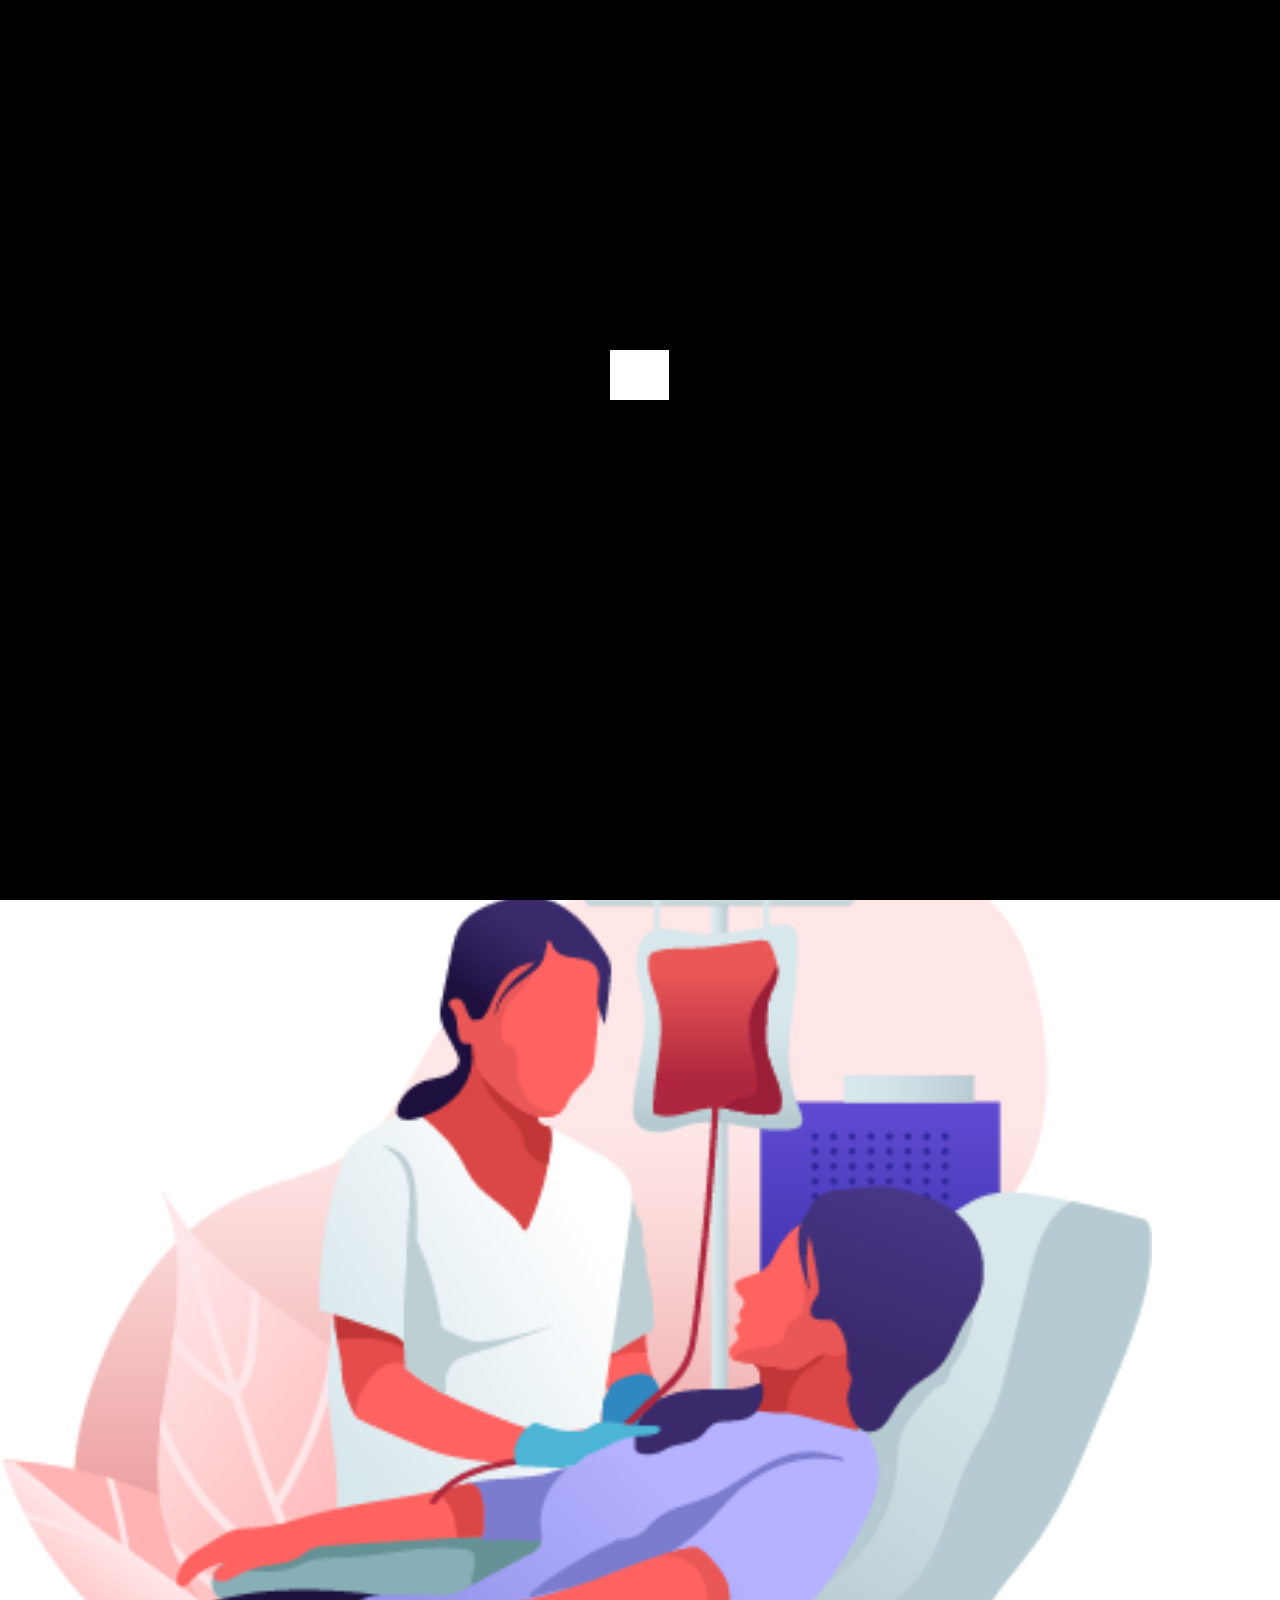
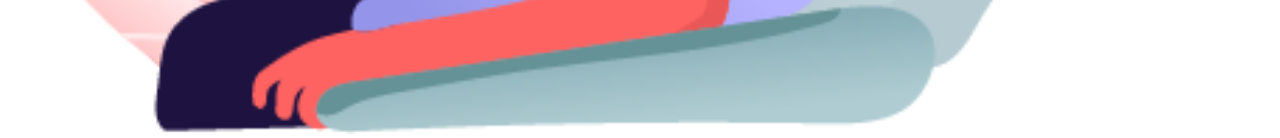
==== index.html @ b5bbdf41 "first update from baher's branch" ====
<!DOCTYPE html>
<html lang="en">
<head>
    <meta charset="UTF-8">
    <meta name="viewport" content="width=device-width, initial-scale=1.0">
    <meta http-equiv="X-UA-Compatible" content="ie=edge">
    <link rel="stylesheet" href="css/all.min.css"/>
    <link rel="stylesheet" href="css/bootstrap.min.css"/>
    <link rel="stylesheet" href="css/bootstrap-rtl.css">
    <link rel="stylesheet" href="css/style.css">
    <link rel="icon" href="images/heart-logo.png">
    <title>نبض</title>
</head>
<body>
    <div class="container-fluid">
        <section id="loading">
            <div class="sk-cube-grid">
                <div class="sk-cube sk-cube1"></div>
                <div class="sk-cube sk-cube2"></div>
                <div class="sk-cube sk-cube3"></div>
                <div class="sk-cube sk-cube4"></div>
                <div class="sk-cube sk-cube5"></div>
                <div class="sk-cube sk-cube6"></div>
                <div class="sk-cube sk-cube7"></div>
                <div class="sk-cube sk-cube8"></div>
                <div class="sk-cube sk-cube9"></div>
            </div>
        </section>
            <nav class="navbar navbar-expand-lg navbar-dark bg-dark fixed-top">
            <div class="container">
                <a class="navbar-brand" href="#">نبض<div id="wrapper">
                    <div id="pulsingheart"></div>
                    </div></a>
                <button class="navbar-toggler" type="button" data-toggle="collapse" data-target="#navbarSupportedContent" aria-controls="navbarSupportedContent" aria-expanded="false" aria-label="Toggle navigation">
                    <span class="navbar-toggler-icon"></span>
                </button>
                
                <div class="collapse navbar-collapse justify-content-end" id="navbarSupportedContent">
                    <ul class="navbar-nav">
                    <li class="nav-item active">
                        <a class="nav-link" href="#">من نحنٌ<span class="sr-only">(current)</span></a>
                    </li>
                    <li class="nav-item">
                        <a class="nav-link" href="#">سياستنا</a>
                    </li>
                    <li class="nav-item">
                        <a class="nav-link" href="#">ساعدٌنا</a>
                    </li>
                    <li class="nav-item">
                        <a class="nav-link" href="#">التبرٌعات السابقه</a>
                    </li>
                    <li class="nav-item">
                        <a class="nav-link" href="#">معلومات تهمك </a>
                    </li>
                    </ul>
                </div>
                <div class="dark-mode">
                    <img src="images/night.png" alt="dark mode">
                </div>
            </div>
        </nav>
        <header>
           
            <div class="d-flex justify-content-center">
                    <div class="container  header-data ">
                            <div class="row">
                                <div class="col-md-6 col-sm-12 pl-0">
                                    <div class="header-content">
                                        <p>نبض هي مبادرة بالتعاون مع وزارة الصحة تسعى إلى تقليص فجوة التواصل بين المتبرعين وبنوك الدم حتى تصبح عملية التبرع بالدم أسهل و أسرع</p>
                                        <div class="header-btns text-center">
                                            <button class="btn btn-outline-success">مٌتبرع</button>
                                            <button class="btn btn-outline-info">مريض</button>
                                        </div>
                                    </div>
                                </div>
                                <div class="col-md-6 col-sm-12  pr-0">
                                    <div class="header-background">
                                        <img class="img-fluid" src="images/OBJECTS.png">
                                    </div>
                                </div>
                            </div>
                        </div>
            </div>

        </header>
    </div>
    <script src="js/jquery-3.4.1.min.js"> </script>
    <script src="js/popper.min.js"></script>
    <script src="js/bootstrap.min.js"></script>
    <script src="js/index.js"></script>
</body>
</html>
---- css/style.css ----
* {padding: 0; margin: 0; box-sizing: border-box; }
.container-fluid {padding: 0; margin: 0;}

body
{
    overflow: hidden;
}

/*start of loading screen*/
#loading
{
  position: fixed;
  top :0 ;
  left: 0;
  right: 0;
  bottom: 0;
  background-color: rgb(0, 0, 0);
  z-index: 999999999999999;
}
/*end of loading screen*/


/*start of loading logo*/
.sk-cube-grid {
    width: 60px;
    height: 50px;
    margin: 350px auto;
  }
  
  .sk-cube-grid .sk-cube {
    width: 33%;
    height: 33%;
    background-color: #fff;
    float: left;
    -webkit-animation: sk-cubeGridScaleDelay 1.3s infinite ease-in-out;
            animation: sk-cubeGridScaleDelay 1.3s infinite ease-in-out; 
  }
  .sk-cube-grid .sk-cube1 {
    -webkit-animation-delay: 0.2s;
            animation-delay: 0.2s; }
  .sk-cube-grid .sk-cube2 {
    -webkit-animation-delay: 0.3s;
            animation-delay: 0.3s; }
  .sk-cube-grid .sk-cube3 {
    -webkit-animation-delay: 0.4s;
            animation-delay: 0.4s; }
  .sk-cube-grid .sk-cube4 {
    -webkit-animation-delay: 0.1s;
            animation-delay: 0.1s; }
  .sk-cube-grid .sk-cube5 {
    -webkit-animation-delay: 0.2s;
            animation-delay: 0.2s; }
  .sk-cube-grid .sk-cube6 {
    -webkit-animation-delay: 0.3s;
            animation-delay: 0.3s; }
  .sk-cube-grid .sk-cube7 {
    -webkit-animation-delay: 0s;
            animation-delay: 0s; }
  .sk-cube-grid .sk-cube8 {
    -webkit-animation-delay: 0.1s;
            animation-delay: 0.1s; }
  .sk-cube-grid .sk-cube9 {
    -webkit-animation-delay: 0.2s;
            animation-delay: 0.2s; }
  
  @-webkit-keyframes sk-cubeGridScaleDelay {
    0%, 70%, 100% {
      -webkit-transform: scale3D(1, 1, 1);
              transform: scale3D(1, 1, 1);
    } 35% {
      -webkit-transform: scale3D(0, 0, 1);
              transform: scale3D(0, 0, 1); 
    }
  }
  
  @keyframes sk-cubeGridScaleDelay {
    0%, 70%, 100% {
      -webkit-transform: scale3D(1, 1, 1);
              transform: scale3D(1, 1, 1);
    } 35% {
      -webkit-transform: scale3D(0, 0, 1);
              transform: scale3D(0, 0, 1);
    } 
  }
/*end of loading logo*/



/*start of navbar*/
.navbar-brand
{
    position: relative;
}
#wrapper 
{
    position: absolute;
    animation: pulse 1s infinite;
    top: 32%;
    right: 137%;
}


#pulsingheart 
{ 
  position: relative; 
  width: 10px; 
  height: 20px;
} 

#pulsingheart:before, #pulsingheart:after
{ 
  position: absolute; 
  content: ""; 
  left: 12px; 
  top: 0; 
  width: 12px; 
  height: 19px; 
  background: #aa0000; 
  border-radius: 50px 50px 0 0; 
  transform: rotate(-45deg);  
  transform-origin: 0 100%;
  animation:pulsecolor 1s infinite;
} 

#pulsingheart:after 
{ 
  left: 0; 
  transform: rotate(45deg); 
  transform-origin :100% 100%;
  animation:pulsecolor 1s infinite;
}

@keyframes pulse 
{
    10% {transform: scale(1.1)}
  20% {transform: scale(1)}
  50% {transform: scale(1.1)}
  100% {transform: scale(1.1)}
}

@keyframes pulsecolor 
{
  10% {background: #dd0000}
}
/*end of navbar*/


.header-data
{
    margin: 10% 0 0 0;
}
.header-background img
{
    width: 90%;
}
.header-content > p
{
    font-size: 30px;
}
.header-btns
{
    margin-top: 5%;
}

.header-btns > button
{
    font-size: 20px;
    margin: 0 10px;
}
.dark-mode img
{
    width: 30%;
    cursor: pointer;
}
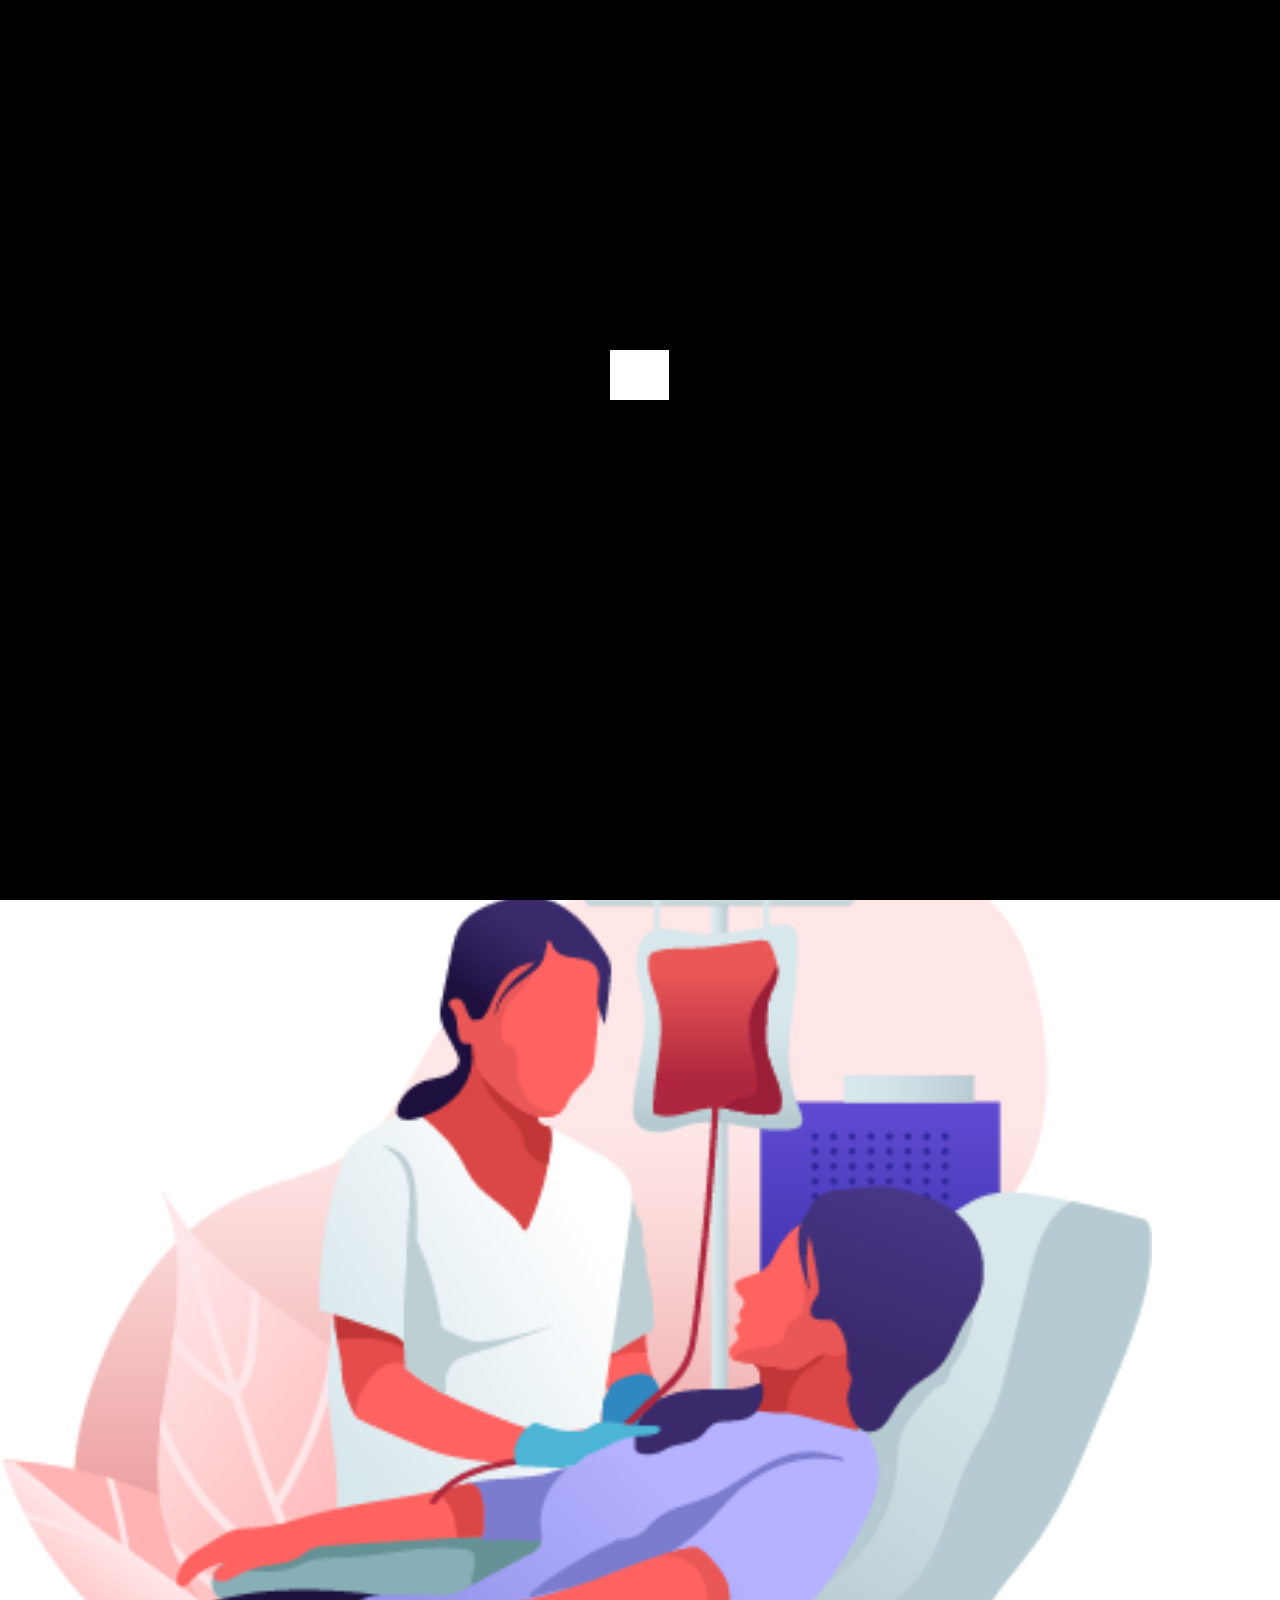
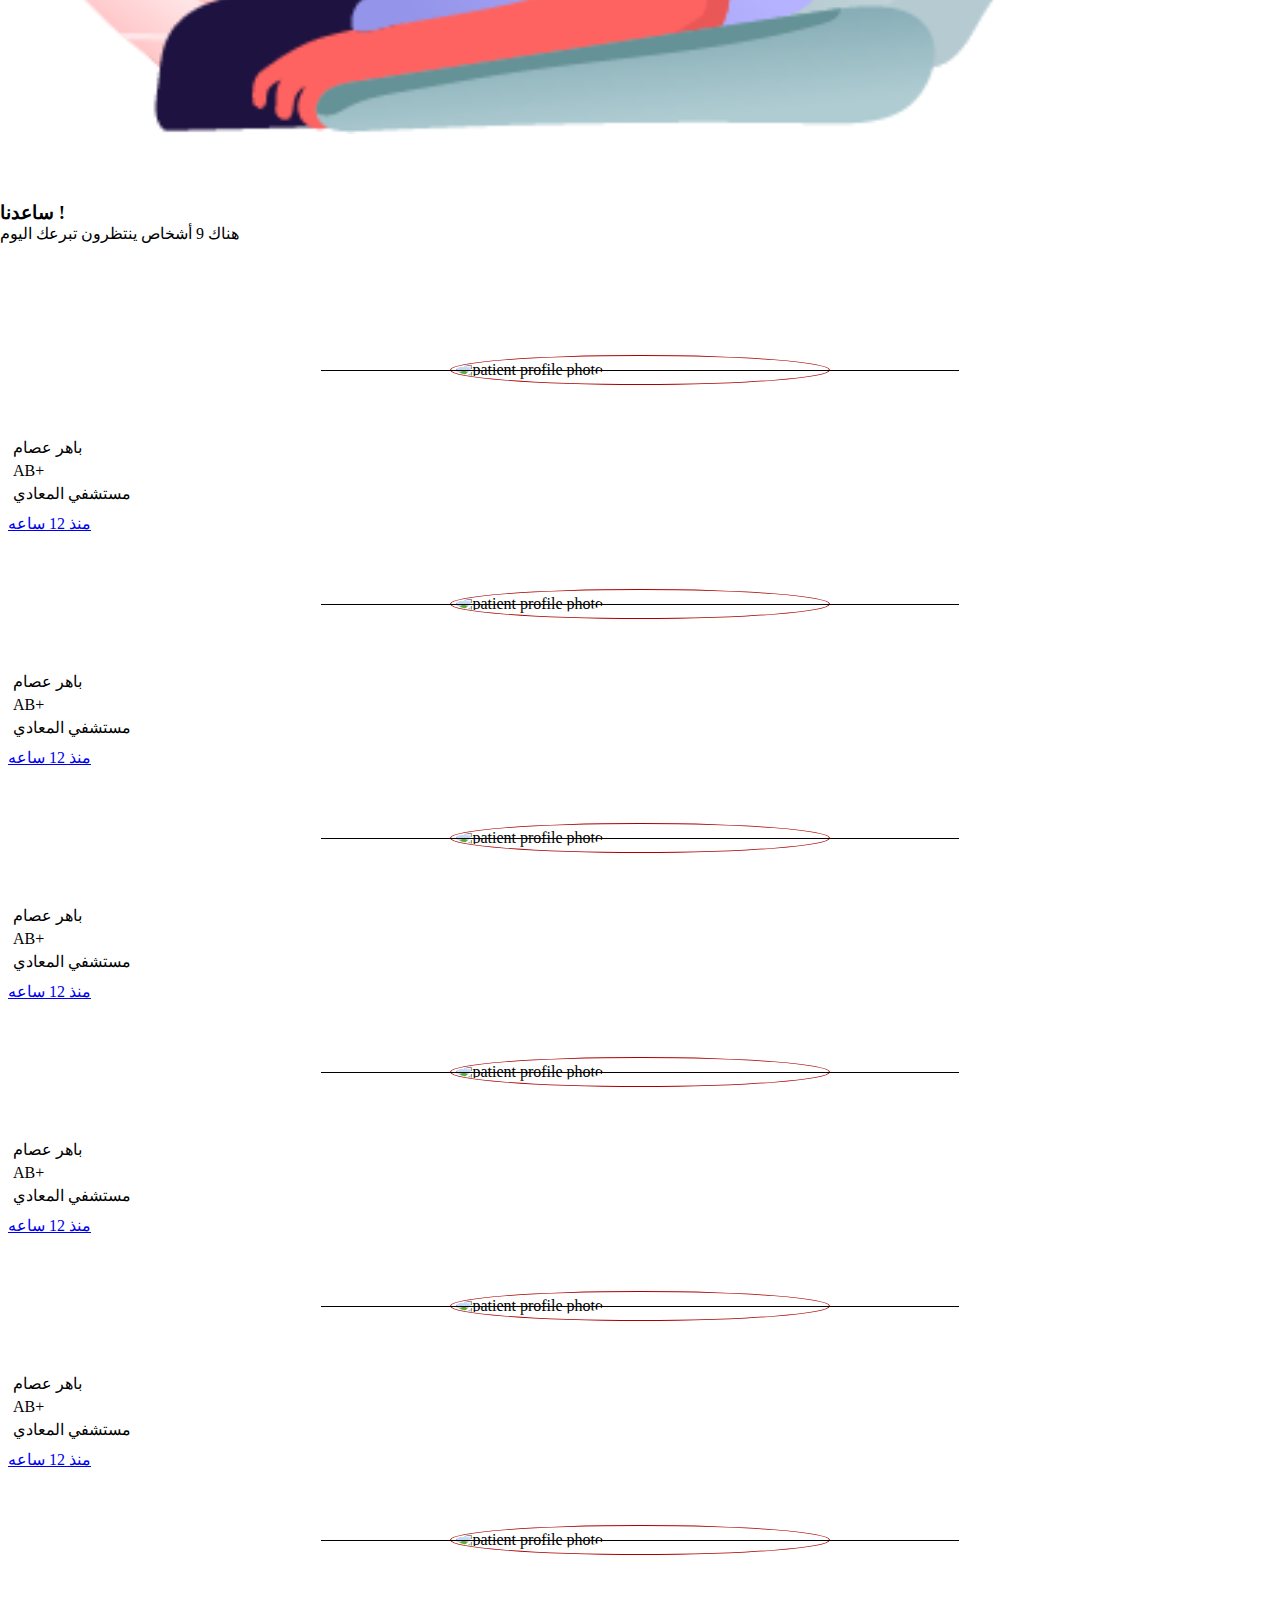
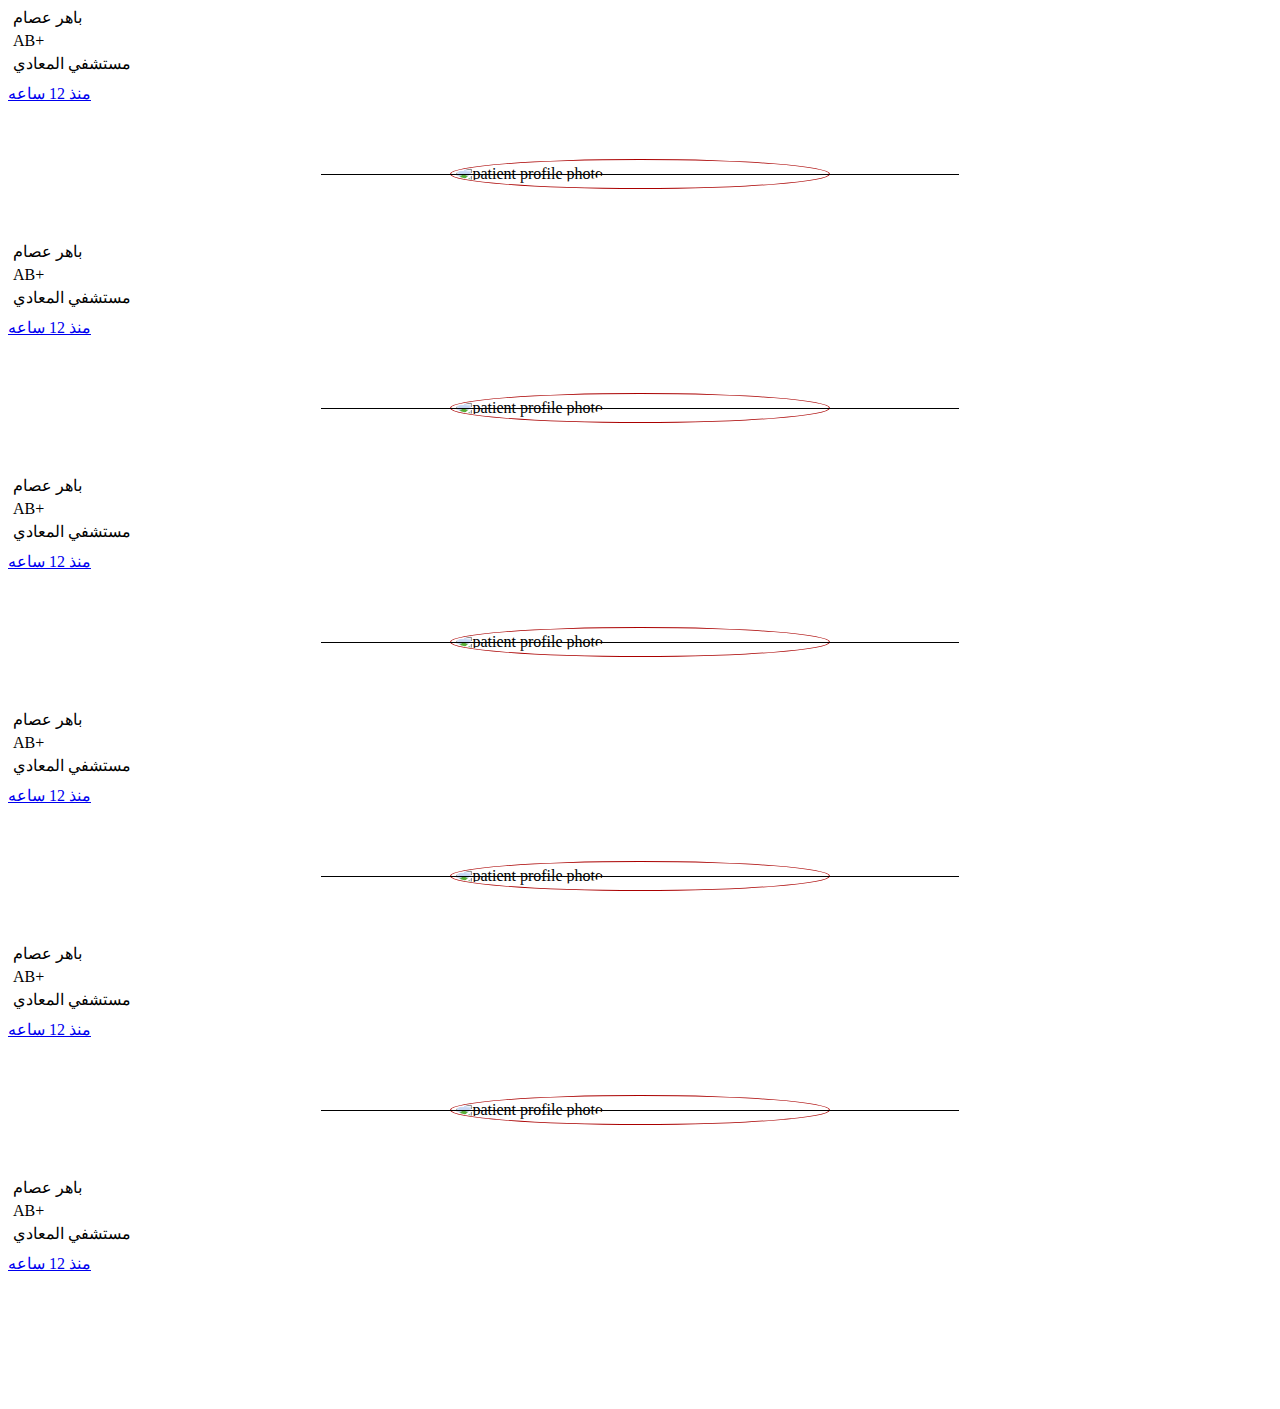
==== commit d52a6737: "section1" ====
--- a/index.html
+++ b/index.html
@@ -4,9 +4,14 @@
     <meta charset="UTF-8">
     <meta name="viewport" content="width=device-width, initial-scale=1.0">
     <meta http-equiv="X-UA-Compatible" content="ie=edge">
+    <meta name="description" content="نبض هي مبادرة بالتعاون مع وزارة الصحة تسعى إلى تقليص فجوة التواصل بين المتبرعين وبنوك الدم حتى تصبح عملية التبرع بالدم أسهل و أسرع">
+    <meta name="keyword" content="تبرع بالدم , تبرع , دم,بنك الدم ,مريض">
+    <meta name="generator" content="vs-code">
     <link rel="stylesheet" href="css/all.min.css"/>
     <link rel="stylesheet" href="css/bootstrap.min.css"/>
     <link rel="stylesheet" href="css/bootstrap-rtl.css">
+    <link rel="stylesheet" href="css/owl.carousel.min.css">
+    <link rel="stylesheet" href="icofont/icofont.min.css">
     <link rel="stylesheet" href="css/style.css">
     <link rel="icon" href="images/heart-logo.png">
     <title>نبض</title>
@@ -60,33 +65,271 @@
             </div>
         </nav>
         <header>
-           
             <div class="d-flex justify-content-center">
-                    <div class="container  header-data ">
-                            <div class="row">
-                                <div class="col-md-6 col-sm-12 pl-0">
-                                    <div class="header-content">
-                                        <p>نبض هي مبادرة بالتعاون مع وزارة الصحة تسعى إلى تقليص فجوة التواصل بين المتبرعين وبنوك الدم حتى تصبح عملية التبرع بالدم أسهل و أسرع</p>
-                                        <div class="header-btns text-center">
-                                            <button class="btn btn-outline-success">مٌتبرع</button>
-                                            <button class="btn btn-outline-info">مريض</button>
-                                        </div>
-                                    </div>
-                                </div>
-                                <div class="col-md-6 col-sm-12  pr-0">
-                                    <div class="header-background">
-                                        <img class="img-fluid" src="images/OBJECTS.png">
-                                    </div>
-                                </div>
-                            </div>
-                        </div>
+                <div class="container  header-data ">
+                    <div class="row">
+                        <div class="col-md-6 col-sm-12 pl-0">
+                            <div class="header-content">
+                                <p>نبض هي مبادرة بالتعاون مع وزارة الصحة تسعى إلى تقليص فجوة التواصل بين المتبرعين وبنوك الدم حتى تصبح عملية التبرع بالدم أسهل و أسرع</p>
+                                <div class="header-btns text-center">
+                                    <button class="btn btn-outline-success">مٌتبرع</button>
+                                    <button class="btn btn-outline-info">مريض</button>
+                                </div>
+                            </div>
+                        </div>
+                        <div class="col-md-6 col-sm-12  pr-0">
+                            <div class="header-background">
+                                <img class="img-fluid" src="images/OBJECTS.png">
+                            </div>
+                        </div>
+                    </div>
+                </div>
             </div>
+        </header>
 
-        </header>
+
+        <!--start of patients section-->
+        <section class="patients">
+            <div class="container">
+                <div class="row">
+                    <div class="col-sm-12">
+                        <div class="patients-content">
+                            <h3>ساعدنا !</h3>
+                            <p>
+                                هناك  <span class="patients-number">9</span> أشخاص ينتظرون تبرعك اليوم
+                            </p>
+                        </div>
+                    </div>
+                </div>
+                <div class="owl-carousel owl-theme  patients ">
+                    <div class="item">
+                        <div class="card patient-card">
+                            <div class="patient-img">
+                                <img src="images/avatar/man-1.png" alt="patient profile photo">
+                            </div>
+                            <div class="patient-data">
+                                    <p><i class="icofont-user-alt-2"></i>باهر عصام</p>
+                                <p>AB+<i class="icofont-blood-drop"></i></p>
+                                
+                                <p><i class="icofont-hospital"></i>مستشفي المعادي</p>
+                            </div>
+                            <a href="#" target="blank" class="text-right">منذ 12 ساعه</a>
+                            <div class="patient-overlay">
+                                <div>
+                                    <button class="btn btn-warning">تواصل معه</button>
+                                    <button class="btn btn-success">إعرف قصِته</button>
+                                </div>
+                            </div>
+                        </div>
+                    </div>
+                    <div class="item">
+                        <div class="card patient-card">
+                            <div class="patient-img">
+                                <img src="images/avatar/man.png" alt="patient profile photo">
+                            </div>
+                            <div class="patient-data">
+                                    <p><i class="icofont-user-alt-2"></i>باهر عصام</p>
+                                <p>AB+<i class="icofont-blood-drop"></i></p>
+                                
+                                <p><i class="icofont-hospital"></i>مستشفي المعادي</p>
+                            </div>
+                            <a href="#" target="blank" class="text-right">منذ 12 ساعه</a>
+                            <div class="patient-overlay">
+                                <div>
+                                    <button class="btn btn-warning">تواصل معه</button>
+                                    <button class="btn btn-success">إعرف قصِته</button>
+                                </div>
+                            </div>
+                        </div>
+                    </div>
+                    <div class="item">
+                        <div class="card patient-card">
+                            <div class="patient-img">
+                                <img src="images/avatar/man-1.png" alt="patient profile photo">
+                            </div>
+                            <div class="patient-data">
+                                    <p><i class="icofont-user-alt-2"></i>باهر عصام</p>
+                                <p>AB+<i class="icofont-blood-drop"></i></p>
+                                
+                                <p><i class="icofont-hospital"></i>مستشفي المعادي</p>
+                            </div>
+                            <a href="#" target="blank" class="text-right">منذ 12 ساعه</a>
+                            <div class="patient-overlay">
+                                <div>
+                                    <button class="btn btn-warning">تواصل معه</button>
+                                    <button class="btn btn-success">إعرف قصِته</button>
+                                </div>
+                            </div>
+                        </div>
+                    </div>
+                    <div class="item">
+                        <div class="card patient-card">
+                            <div class="patient-img">
+                                <img src="images/avatar/man-2.png" alt="patient profile photo">
+                            </div>
+                            <div class="patient-data">
+                                    <p><i class="icofont-user-alt-2"></i>باهر عصام</p>
+                                <p>AB+<i class="icofont-blood-drop"></i></p>
+                                
+                                <p><i class="icofont-hospital"></i>مستشفي المعادي</p>
+                            </div>
+                            <a href="#" target="blank" class="text-right">منذ 12 ساعه</a>
+                            <div class="patient-overlay">
+                                <div>
+                                    <button class="btn btn-warning">تواصل معه</button>
+                                    <button class="btn btn-success">إعرف قصِته</button>
+                                </div>
+                            </div>
+                        </div>
+                    </div>
+                    <div class="item">
+                        <div class="card patient-card">
+                            <div class="patient-img">
+                                <img src="images/avatar/man-3.png" alt="patient profile photo">
+                            </div>
+                            <div class="patient-data">
+                                    <p><i class="icofont-user-alt-2"></i>باهر عصام</p>
+                                <p>AB+<i class="icofont-blood-drop"></i></p>
+                                
+                                <p><i class="icofont-hospital"></i>مستشفي المعادي</p>
+                            </div>
+                            <a href="#" target="blank" class="text-right">منذ 12 ساعه</a>
+                            <div class="patient-overlay">
+                                <div>
+                                    <button class="btn btn-warning">تواصل معه</button>
+                                    <button class="btn btn-success">إعرف قصِته</button>
+                                </div>
+                            </div>
+                        </div>
+                    </div>
+                    <div class="item">
+                        <div class="card patient-card">
+                            <div class="patient-img">
+                                <img src="images/avatar/man-4.png" alt="patient profile photo">
+                            </div>
+                            <div class="patient-data">
+                                    <p><i class="icofont-user-alt-2"></i>باهر عصام</p>
+                                <p>AB+<i class="icofont-blood-drop"></i></p>
+                                
+                                <p><i class="icofont-hospital"></i>مستشفي المعادي</p>
+                            </div>
+                            <a href="#" target="blank" class="text-right">منذ 12 ساعه</a>
+                            <div class="patient-overlay">
+                                <div>
+                                    <button class="btn btn-warning">تواصل معه</button>
+                                    <button class="btn btn-success">إعرف قصِته</button>
+                                </div>
+                            </div>
+                        </div>
+                    </div>
+                    <div class="item">
+                        <div class="card patient-card">
+                            <div class="patient-img">
+                                <img src="images/avatar/girl.png" alt="patient profile photo">
+                            </div>
+                            <div class="patient-data">
+                                    <p><i class="icofont-user-alt-2"></i>باهر عصام</p>
+                                <p>AB+<i class="icofont-blood-drop"></i></p>
+                                
+                                <p><i class="icofont-hospital"></i>مستشفي المعادي</p>
+                            </div>
+                            <a href="#" target="blank" class="text-right">منذ 12 ساعه</a>
+                            <div class="patient-overlay">
+                                <div>
+                                    <button class="btn btn-warning">تواصل معه</button>
+                                    <button class="btn btn-success">إعرف قصِته</button>
+                                </div>
+                            </div>
+                        </div>
+                    </div>
+                    <div class="item">
+                        <div class="card patient-card">
+                            <div class="patient-img">
+                                <img src="images/avatar/girl-1.png" alt="patient profile photo">
+                            </div>
+                            <div class="patient-data">
+                                    <p><i class="icofont-user-alt-2"></i>باهر عصام</p>
+                                <p>AB+<i class="icofont-blood-drop"></i></p>
+                                
+                                <p><i class="icofont-hospital"></i>مستشفي المعادي</p>
+                            </div>
+                            <a href="#" target="blank" class="text-right">منذ 12 ساعه</a>
+                            <div class="patient-overlay">
+                                <div>
+                                    <button class="btn btn-warning">تواصل معه</button>
+                                    <button class="btn btn-success">إعرف قصِته</button>
+                                </div>
+                            </div>
+                        </div>
+                    </div>
+                    <div class="item">
+                        <div class="card patient-card">
+                            <div class="patient-img">
+                                <img src="images/avatar/boy.png" alt="patient profile photo">
+                            </div>
+                            <div class="patient-data">
+                                    <p><i class="icofont-user-alt-2"></i>باهر عصام</p>
+                                <p>AB+<i class="icofont-blood-drop"></i></p>
+                                
+                                <p><i class="icofont-hospital"></i>مستشفي المعادي</p>
+                            </div>
+                            <a href="#" target="blank" class="text-right">منذ 12 ساعه</a>
+                            <div class="patient-overlay">
+                                <div>
+                                    <button class="btn btn-warning">تواصل معه</button>
+                                    <button class="btn btn-success">إعرف قصِته</button>
+                                </div>
+                            </div>
+                        </div>
+                    </div>
+                    <div class="item">
+                        <div class="card patient-card">
+                            <div class="patient-img">
+                                <img src="images/avatar/boy-1.png" alt="patient profile photo">
+                            </div>
+                            <div class="patient-data">
+                                    <p><i class="icofont-user-alt-2"></i>باهر عصام</p>
+                                <p>AB+<i class="icofont-blood-drop"></i></p>
+                                
+                                <p><i class="icofont-hospital"></i>مستشفي المعادي</p>
+                            </div>
+                            <a href="#" target="blank" class="text-right">منذ 12 ساعه</a>
+                            <div class="patient-overlay">
+                                <div>
+                                    <button class="btn btn-warning">تواصل معه</button>
+                                    <button class="btn btn-success">إعرف قصِته</button>
+                                </div>
+                            </div>
+                        </div>
+                    </div>
+                    <div class="item">
+                        <div class="card patient-card">
+                            <div class="patient-img">
+                                <img src="images/avatar/girl-1.png" alt="patient profile photo">
+                            </div>
+                            <div class="patient-data">
+                                    <p><i class="icofont-user-alt-2"></i>باهر عصام</p>
+                                <p>AB+<i class="icofont-blood-drop"></i></p>
+                                
+                                <p><i class="icofont-hospital"></i>مستشفي المعادي</p>
+                            </div>
+                            <a href="#" target="blank" class="text-right">منذ 12 ساعه</a>
+                            <div class="patient-overlay">
+                                <div>
+                                    <button class="btn btn-warning">تواصل معه</button>
+                                    <button class="btn btn-success">إعرف قصِته</button>
+                                </div>
+                            </div>
+                        </div>
+                    </div>
+                </div>
+            </div>
+        </section>
     </div>
     <script src="js/jquery-3.4.1.min.js"> </script>
     <script src="js/popper.min.js"></script>
     <script src="js/bootstrap.min.js"></script>
+    <script src="js/owl.carousel.min.js"></script>
     <script src="js/index.js"></script>
 </body>
 </html>--- a/css/style.css
+++ b/css/style.css
@@ -171,4 +171,134 @@
 {
     width: 30%;
     cursor: pointer;
-}+}
+
+
+/*patients section 1*/
+
+.patients
+{
+  padding: 5% 0 ;
+}
+
+
+.patient-img
+{
+  width: 30%;
+  border: solid 1px #aa0000;
+  border-radius: 50%;
+  -webkit-border-radius: 50%;
+  -moz-border-radius: 50%;
+  -ms-border-radius: 50%;
+  -o-border-radius: 50%;
+  position: relative;
+  padding: 5px;
+  margin: 40px auto;
+}
+.patient-img::before
+{
+  content: "";
+  position: absolute;
+  border-top: solid 1px black;
+  border-width: 1px;
+  left: -130px;
+  right: 120px;
+  top: 50%;
+  margin: auto;
+  transition-duration: 1s;
+}
+.patient-card:hover .patient-img::before
+{
+
+  left: -130px;
+  right: 260px;
+}
+.patient-img::after
+{
+  content: "";
+  position: absolute;
+  border-top: solid 1px black;
+  border-width: 1px;
+  right: -130px;
+  left: 120px;
+  top: 50%;
+  margin: auto;
+  transition-duration: 1s;
+}
+.patient-card:hover .patient-img::after
+{
+
+  right: -130px;
+  left: 260px;
+}
+.patient-img img
+{
+  width: 100%;
+  border-radius: 50%;
+  -webkit-border-radius: 50%;
+  -moz-border-radius: 50%;
+  -ms-border-radius: 50%;
+  -o-border-radius: 50%;
+}
+
+.patient-card
+{
+  padding: 8px;
+  position: relative;
+  transition-duration: 0.8s;
+  overflow: hidden;
+}
+.patient-card:hover
+{
+  background-color: rgba(0,0,0,0.5);
+}
+.patient-overlay
+{
+  position: absolute;
+  top:105%;
+  left: 0;
+  right: 10%;
+  width: 80%;
+  background-color: rgba(255,255,255,0.8);
+  text-align: center;
+  padding: 25px 5px;
+  transition-duration: 0.9s;
+  transition-delay: 0.1s;
+  transition-property: all;
+  opacity: 0;
+  border-radius: 5px;
+  -webkit-border-radius: 5px;
+  -moz-border-radius: 5px;
+  -ms-border-radius: 5px;
+  -o-border-radius: 5px;
+  transform:scale(0,0);
+  -webkit-transform:scale(0,0);
+  -moz-transform:scale(0,0);
+  -ms-transform:scale(0,0);
+  -o-transform:scale(0,0);
+}
+.patient-overlay >div > button
+{
+  padding: 10px 15px;
+  color: #fff;
+}
+.patient-card:hover .patient-overlay
+{
+  top:70%;
+  opacity: 1;
+  transform:scale(1.01,1.01);
+  -webkit-transform:scale(1.01,1.01);
+  -moz-transform:scale(1.01,1.01);
+  -ms-transform:scale(1.01,1.01);
+  -o-transform:scale(1.01,1.01);
+}
+.patient-data
+{
+  padding: 10px 5px;
+}
+.patient-data >p >i
+{
+  color: red;
+  font-size: 20px;
+  margin: 0 0 0 10px;
+}
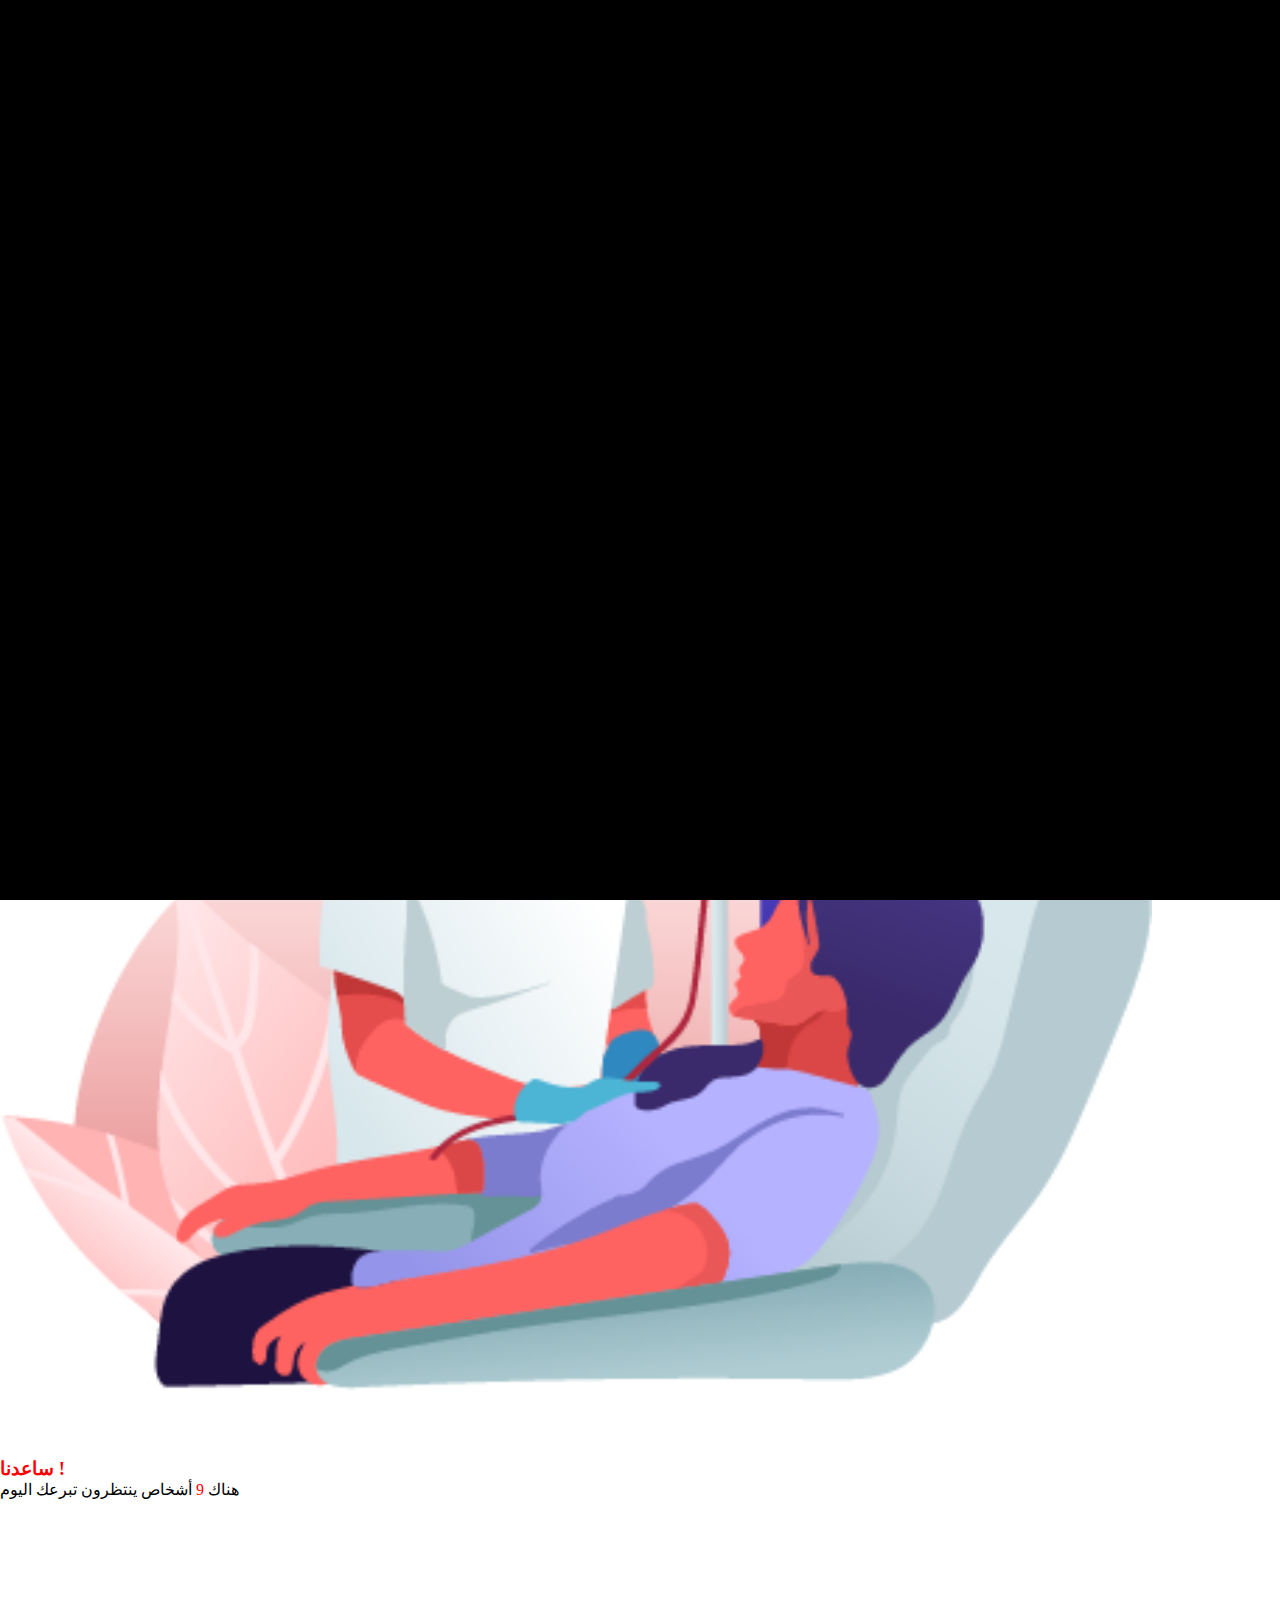
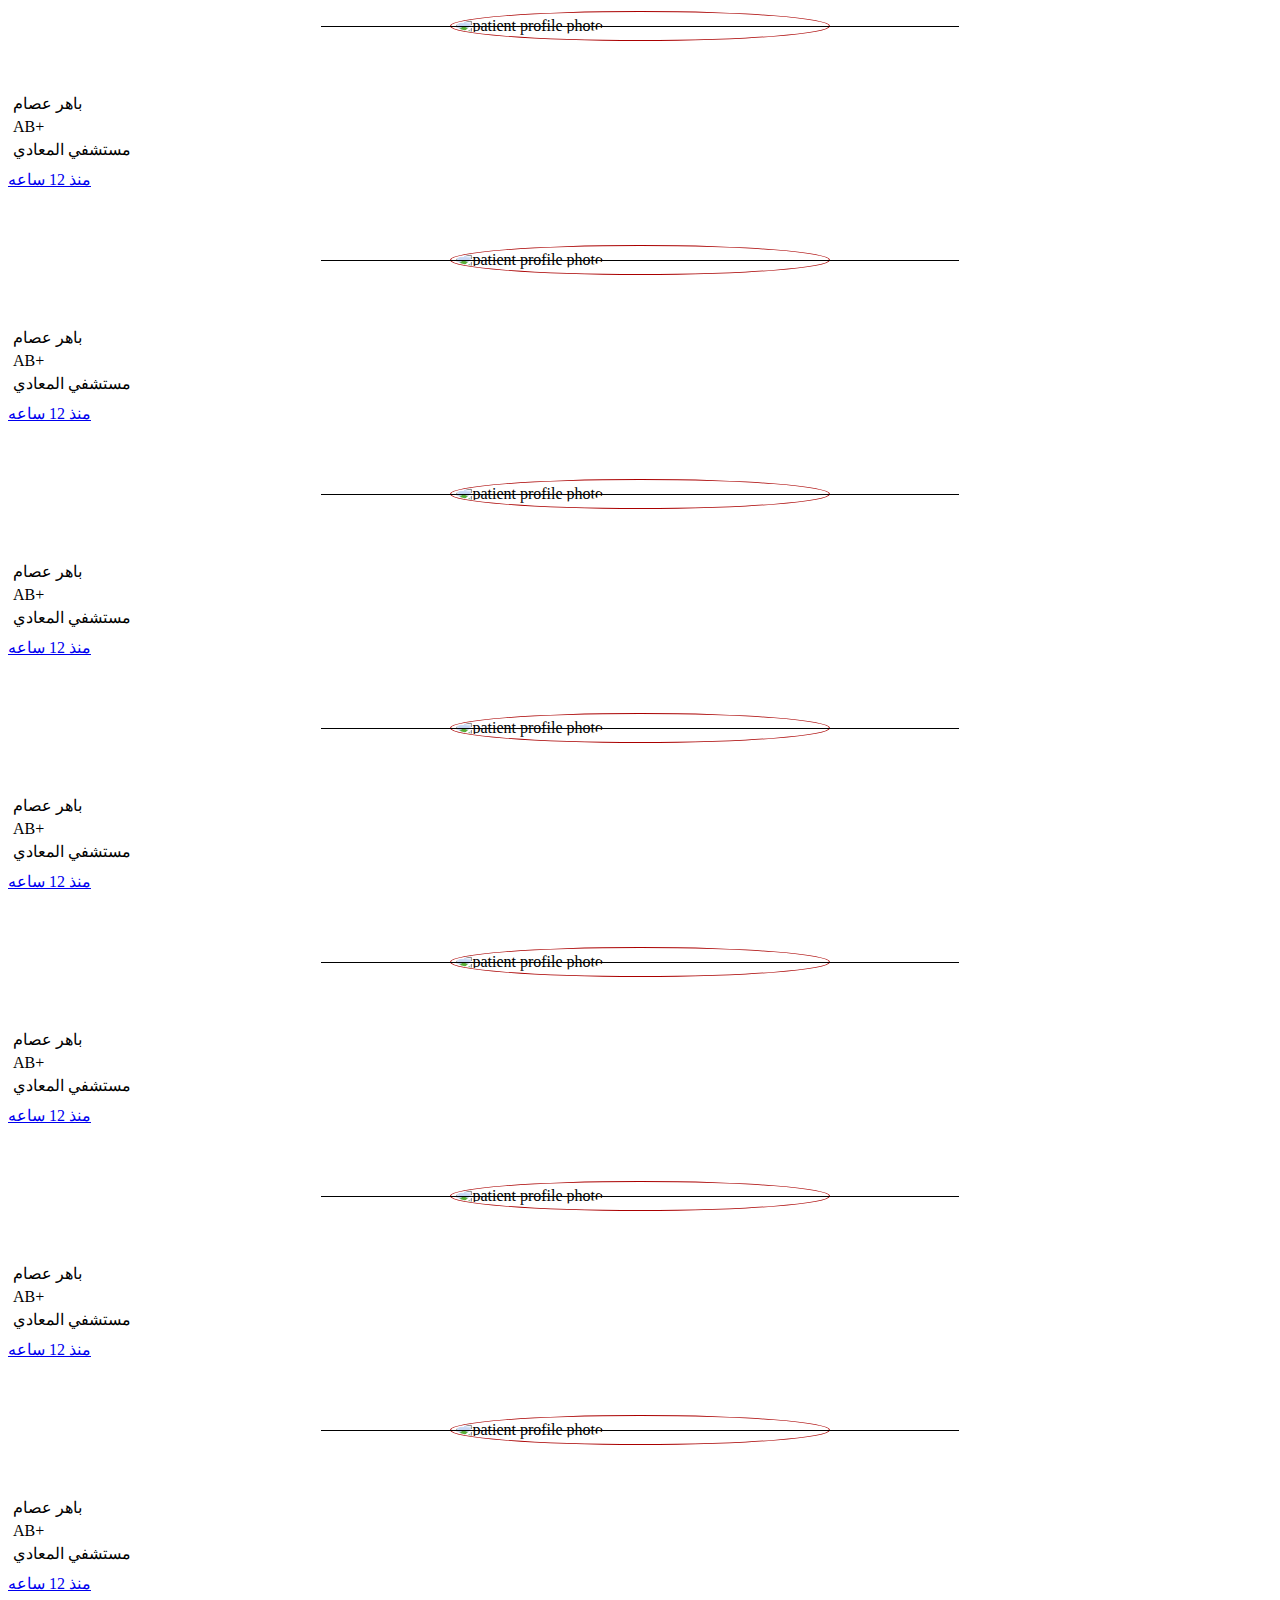
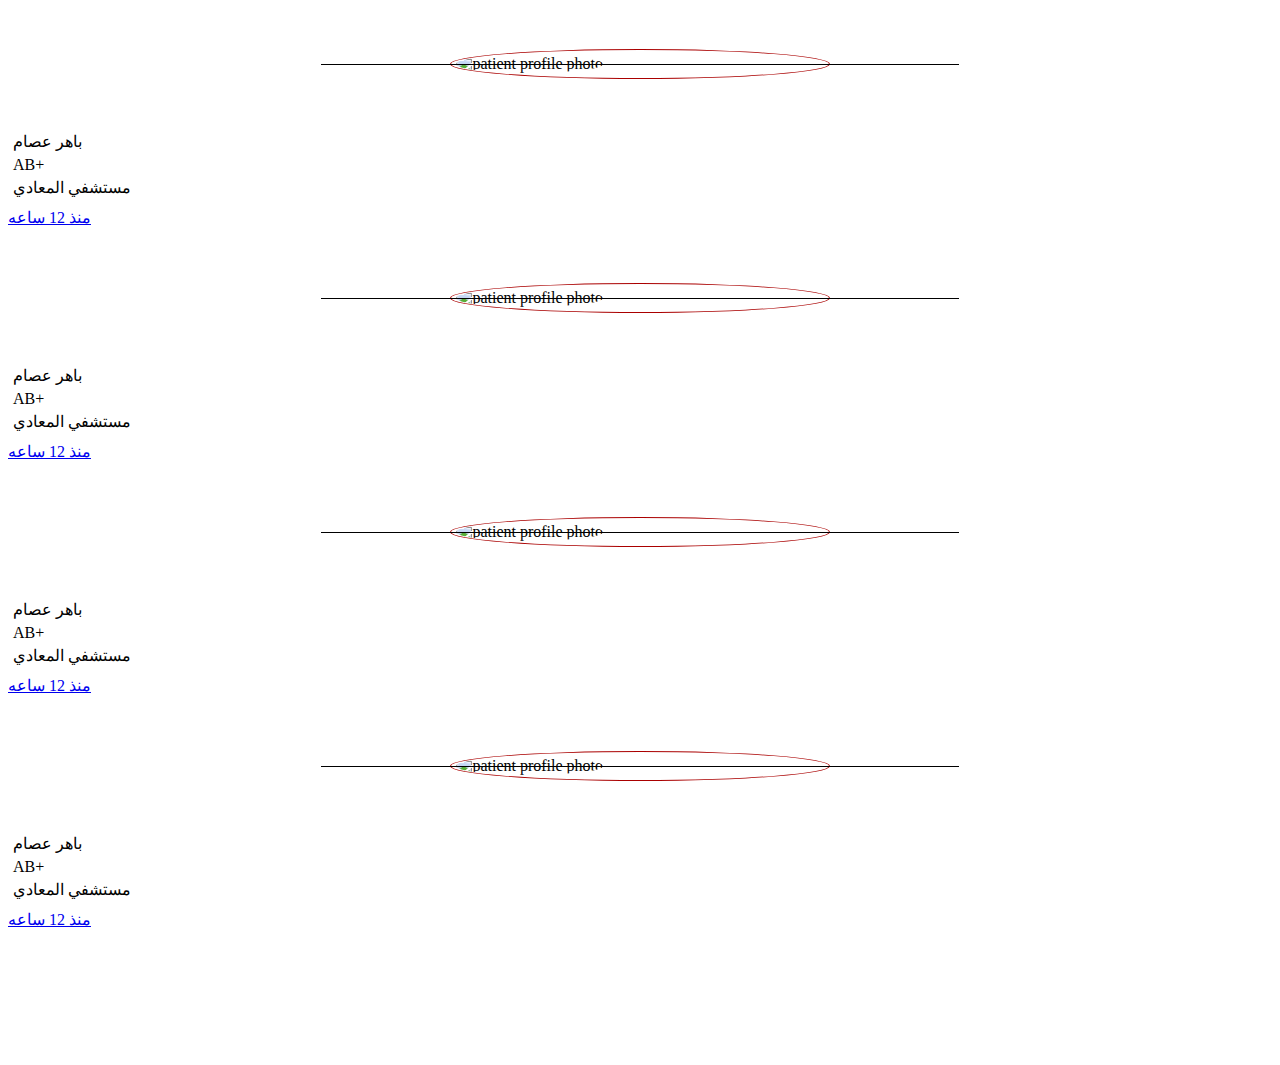
==== commit 48f91959: "nav & buttons" ====
--- a/index.html
+++ b/index.html
@@ -18,49 +18,47 @@
 </head>
 <body>
     <div class="container-fluid">
-        <section id="loading">
-            <div class="sk-cube-grid">
-                <div class="sk-cube sk-cube1"></div>
-                <div class="sk-cube sk-cube2"></div>
-                <div class="sk-cube sk-cube3"></div>
-                <div class="sk-cube sk-cube4"></div>
-                <div class="sk-cube sk-cube5"></div>
-                <div class="sk-cube sk-cube6"></div>
-                <div class="sk-cube sk-cube7"></div>
-                <div class="sk-cube sk-cube8"></div>
-                <div class="sk-cube sk-cube9"></div>
+        <div id="loading">
+            <div id="monitor">
+                <svg version="1.1" id="ecg" xmlns="http://www.w3.org/2000/svg" xmlns:xlink="http://www.w3.org/1999/xlink" x="0px" y="0px"
+                viewBox="0 0 500 200" style="enable-background:new 0 0 500 200;" xml:space="preserve">
+                    <g>
+                    <polyline class="ekg" points="486.6,113.8 328.2,113.8 310.3,132.3 296,70.7 246.8,127.4 241.6,120.2 233.9,166.4 227,27.6 
+                        213.2,118.3 211.8,112.3 205.1,126.1 198.2,108.5 194.1,124.4 184.5,92.9 174.1,113 4.3,113 	"/>
+                    </g>
+                </svg>
             </div>
-        </section>
-            <nav class="navbar navbar-expand-lg navbar-dark bg-dark fixed-top">
+        </div>
+        <nav class="navbar navbar-expand-lg navbar-dark fixed-top">
             <div class="container">
                 <a class="navbar-brand" href="#">نبض<div id="wrapper">
                     <div id="pulsingheart"></div>
-                    </div></a>
+                    </div>
+                </a>
                 <button class="navbar-toggler" type="button" data-toggle="collapse" data-target="#navbarSupportedContent" aria-controls="navbarSupportedContent" aria-expanded="false" aria-label="Toggle navigation">
                     <span class="navbar-toggler-icon"></span>
                 </button>
-                
                 <div class="collapse navbar-collapse justify-content-end" id="navbarSupportedContent">
                     <ul class="navbar-nav">
-                    <li class="nav-item active">
-                        <a class="nav-link" href="#">من نحنٌ<span class="sr-only">(current)</span></a>
-                    </li>
-                    <li class="nav-item">
-                        <a class="nav-link" href="#">سياستنا</a>
-                    </li>
-                    <li class="nav-item">
-                        <a class="nav-link" href="#">ساعدٌنا</a>
-                    </li>
-                    <li class="nav-item">
-                        <a class="nav-link" href="#">التبرٌعات السابقه</a>
-                    </li>
-                    <li class="nav-item">
-                        <a class="nav-link" href="#">معلومات تهمك </a>
-                    </li>
+                        <li class="nav-item active">
+                            <a class="nav-link" href="#">من نحنٌ<span class="sr-only">(current)</span></a>
+                        </li>
+                        <li class="nav-item">
+                            <a class="nav-link" href="#">سياستنا</a>
+                        </li>
+                        <li class="nav-item">
+                            <a class="nav-link" href="#">ساعدٌنا</a>
+                        </li>
+                        <li class="nav-item">
+                            <a class="nav-link" href="#">التبرٌعات السابقه</a>
+                        </li>
+                        <li class="nav-item">
+                            <a class="nav-link" href="#">معلومات تهمك </a>
+                        </li>
+                        <li class="nav-item">
+                            <button class="btn btn-outline-info">تسجيل الدخول</button>
+                        </li>
                     </ul>
-                </div>
-                <div class="dark-mode">
-                    <img src="images/night.png" alt="dark mode">
                 </div>
             </div>
         </nav>
@@ -72,8 +70,8 @@
                             <div class="header-content">
                                 <p>نبض هي مبادرة بالتعاون مع وزارة الصحة تسعى إلى تقليص فجوة التواصل بين المتبرعين وبنوك الدم حتى تصبح عملية التبرع بالدم أسهل و أسرع</p>
                                 <div class="header-btns text-center">
-                                    <button class="btn btn-outline-success">مٌتبرع</button>
-                                    <button class="btn btn-outline-info">مريض</button>
+                                    <button class="btn" >مٌتبرع</button>
+                                    <button class="btn" >مريض</button>
                                 </div>
                             </div>
                         </div>
--- a/css/style.css
+++ b/css/style.css
@@ -6,6 +6,9 @@
     overflow: hidden;
 }
 
+/*. . . . . .. . . .. . . ..  . . . .*/
+/*. . . . . .. . . .. . . ..  . . . .*/
+/*. . . . . .. . . .. . . ..  . . . .*/
 /*start of loading screen*/
 #loading
 {
@@ -19,87 +22,72 @@
 }
 /*end of loading screen*/
 
-
+/*. . . . . .. . . .. . . ..  . . . .*/
+/*. . . . . .. . . .. . . ..  . . . .*/
+/*. . . . . .. . . .. . . ..  . . . .*/
 /*start of loading logo*/
-.sk-cube-grid {
-    width: 60px;
-    height: 50px;
-    margin: 350px auto;
-  }
-  
-  .sk-cube-grid .sk-cube {
-    width: 33%;
-    height: 33%;
-    background-color: #fff;
-    float: left;
-    -webkit-animation: sk-cubeGridScaleDelay 1.3s infinite ease-in-out;
-            animation: sk-cubeGridScaleDelay 1.3s infinite ease-in-out; 
-  }
-  .sk-cube-grid .sk-cube1 {
-    -webkit-animation-delay: 0.2s;
-            animation-delay: 0.2s; }
-  .sk-cube-grid .sk-cube2 {
-    -webkit-animation-delay: 0.3s;
-            animation-delay: 0.3s; }
-  .sk-cube-grid .sk-cube3 {
-    -webkit-animation-delay: 0.4s;
-            animation-delay: 0.4s; }
-  .sk-cube-grid .sk-cube4 {
-    -webkit-animation-delay: 0.1s;
-            animation-delay: 0.1s; }
-  .sk-cube-grid .sk-cube5 {
-    -webkit-animation-delay: 0.2s;
-            animation-delay: 0.2s; }
-  .sk-cube-grid .sk-cube6 {
-    -webkit-animation-delay: 0.3s;
-            animation-delay: 0.3s; }
-  .sk-cube-grid .sk-cube7 {
-    -webkit-animation-delay: 0s;
-            animation-delay: 0s; }
-  .sk-cube-grid .sk-cube8 {
-    -webkit-animation-delay: 0.1s;
-            animation-delay: 0.1s; }
-  .sk-cube-grid .sk-cube9 {
-    -webkit-animation-delay: 0.2s;
-            animation-delay: 0.2s; }
-  
-  @-webkit-keyframes sk-cubeGridScaleDelay {
-    0%, 70%, 100% {
-      -webkit-transform: scale3D(1, 1, 1);
-              transform: scale3D(1, 1, 1);
-    } 35% {
-      -webkit-transform: scale3D(0, 0, 1);
-              transform: scale3D(0, 0, 1); 
-    }
-  }
-  
-  @keyframes sk-cubeGridScaleDelay {
-    0%, 70%, 100% {
-      -webkit-transform: scale3D(1, 1, 1);
-              transform: scale3D(1, 1, 1);
-    } 35% {
-      -webkit-transform: scale3D(0, 0, 1);
-              transform: scale3D(0, 0, 1);
-    } 
-  }
+#monitor {
+  padding: 0;
+  max-width: 500px;
+  margin: 0 auto;
+  position: relative;
+  top: 40%;
+}
+#ecg {
+	max-width: 470px;
+	margin-left: 20px;
+  margin-right: 20px;
+	position: relative;
+  transition: all 0.5s ease-in-out;
+}
+#ecg  .ekg {
+	fill: none;
+	stroke: red;
+	stroke-width: 2;
+	stroke-linecap: round;
+	stroke-linejoin: miter;
+	opacity: 0;
+	stroke-dashoffset: 1000;
+	stroke-dasharray: 1000;
+	animation: ekg 1.5s linear forwards infinite;
+}
+@keyframes ekg {
+    0% {
+      opacity: 0;
+    }
+    25% {
+      opacity: 1;
+    }
+    50% {
+      stroke-dashoffset: 2000;
+    }
+    99% {
+      opacity: 0;
+      stroke-dashoffset: 3000;
+    }
+    100% {
+      stroke-dashoffset: 1000;
+    }
+}
 /*end of loading logo*/
 
 
-
+/*. . . . . .. . . .. . . ..  . . . .*/
+/*. . . . . .. . . .. . . ..  . . . .*/
+/*. . . . . .. . . .. . . ..  . . . .*/
 /*start of navbar*/
-.navbar-brand
-{
-    position: relative;
-}
+.navbar
+{
+  background-color: rgb(221, 103, 103);
+}
+.navbar-brand {position: relative;}
 #wrapper 
 {
-    position: absolute;
-    animation: pulse 1s infinite;
-    top: 32%;
-    right: 137%;
-}
-
-
+  position: absolute;
+  animation: pulse 1s infinite;
+  top: 32%;
+  right: 137%;
+}
 #pulsingheart 
 { 
   position: relative; 
@@ -121,7 +109,6 @@
   transform-origin: 0 100%;
   animation:pulsecolor 1s infinite;
 } 
-
 #pulsingheart:after 
 { 
   left: 0; 
@@ -129,22 +116,29 @@
   transform-origin :100% 100%;
   animation:pulsecolor 1s infinite;
 }
-
 @keyframes pulse 
 {
-    10% {transform: scale(1.1)}
+  10% {transform: scale(1.1)}
   20% {transform: scale(1)}
   50% {transform: scale(1.1)}
   100% {transform: scale(1.1)}
 }
-
 @keyframes pulsecolor 
 {
   10% {background: #dd0000}
 }
+.nav-item > button
+{
+  padding: 6px 12px 6px;
+  border : none;
+  margin: 1px;
+}
 /*end of navbar*/
 
-
+/*. . . . . .. . . .. . . ..  . . . .*/
+/*. . . . . .. . . .. . . ..  . . . .*/
+/*. . . . . .. . . .. . . ..  . . . .*/
+/*start of header*/
 .header-data
 {
     margin: 10% 0 0 0;
@@ -155,33 +149,41 @@
 }
 .header-content > p
 {
-    font-size: 30px;
+  font-size: 30px;
+  margin-bottom: 5%;
 }
 .header-btns
 {
     margin-top: 5%;
 }
-
+.header-btns
+{
+margin: 40px 0 0 0;
+}
 .header-btns > button
 {
-    font-size: 20px;
-    margin: 0 10px;
-}
-.dark-mode img
-{
-    width: 30%;
-    cursor: pointer;
-}
-
-
+  font-size: 20px;
+  margin: 0 15px;
+  padding: 8px 30px 11px;
+  border: none;
+  border-radius: 15px;
+  -webkit-border-radius: 15px;
+  -moz-border-radius: 15px;
+  -ms-border-radius: 15px;
+  -o-border-radius: 15px;
+  background-color: #F7C7C7;
+}
+
+/*end of header*/
+
+
+/*. . . . . .. . . .. . . ..  . . . .*/
+/*. . . . . .. . . .. . . ..  . . . .*/
+/*. . . . . .. . . .. . . ..  . . . .*/
 /*patients section 1*/
-
-.patients
-{
-  padding: 5% 0 ;
-}
-
-
+.patients {padding: 5% 0;}
+.patients-content > h3 {color: red;}
+.patients-number {color: red;}
 .patient-img
 {
   width: 30%;
@@ -209,7 +211,6 @@
 }
 .patient-card:hover .patient-img::before
 {
-
   left: -130px;
   right: 260px;
 }
@@ -227,7 +228,6 @@
 }
 .patient-card:hover .patient-img::after
 {
-
   right: -130px;
   left: 260px;
 }
@@ -248,10 +248,7 @@
   transition-duration: 0.8s;
   overflow: hidden;
 }
-.patient-card:hover
-{
-  background-color: rgba(0,0,0,0.5);
-}
+.patient-card:hover {background-color: rgba(0,0,0,0.5);}
 .patient-overlay
 {
   position: absolute;
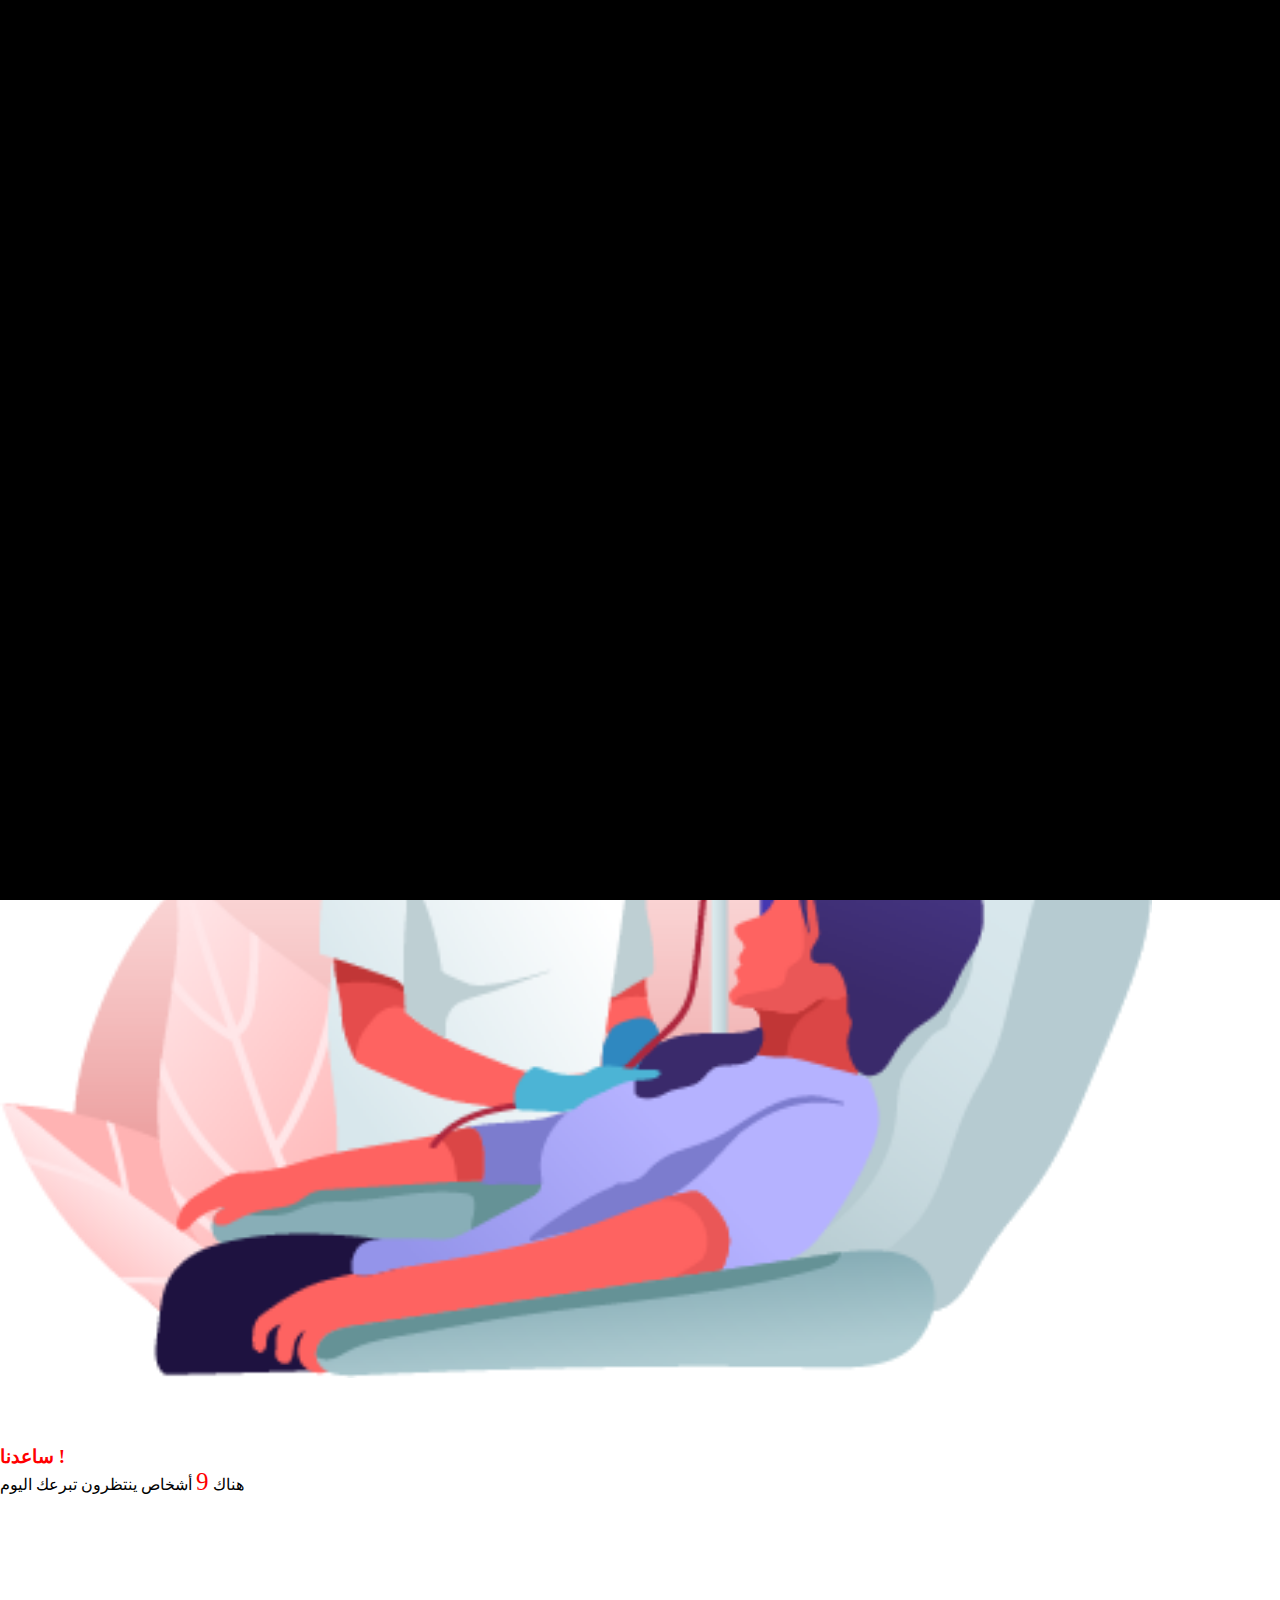
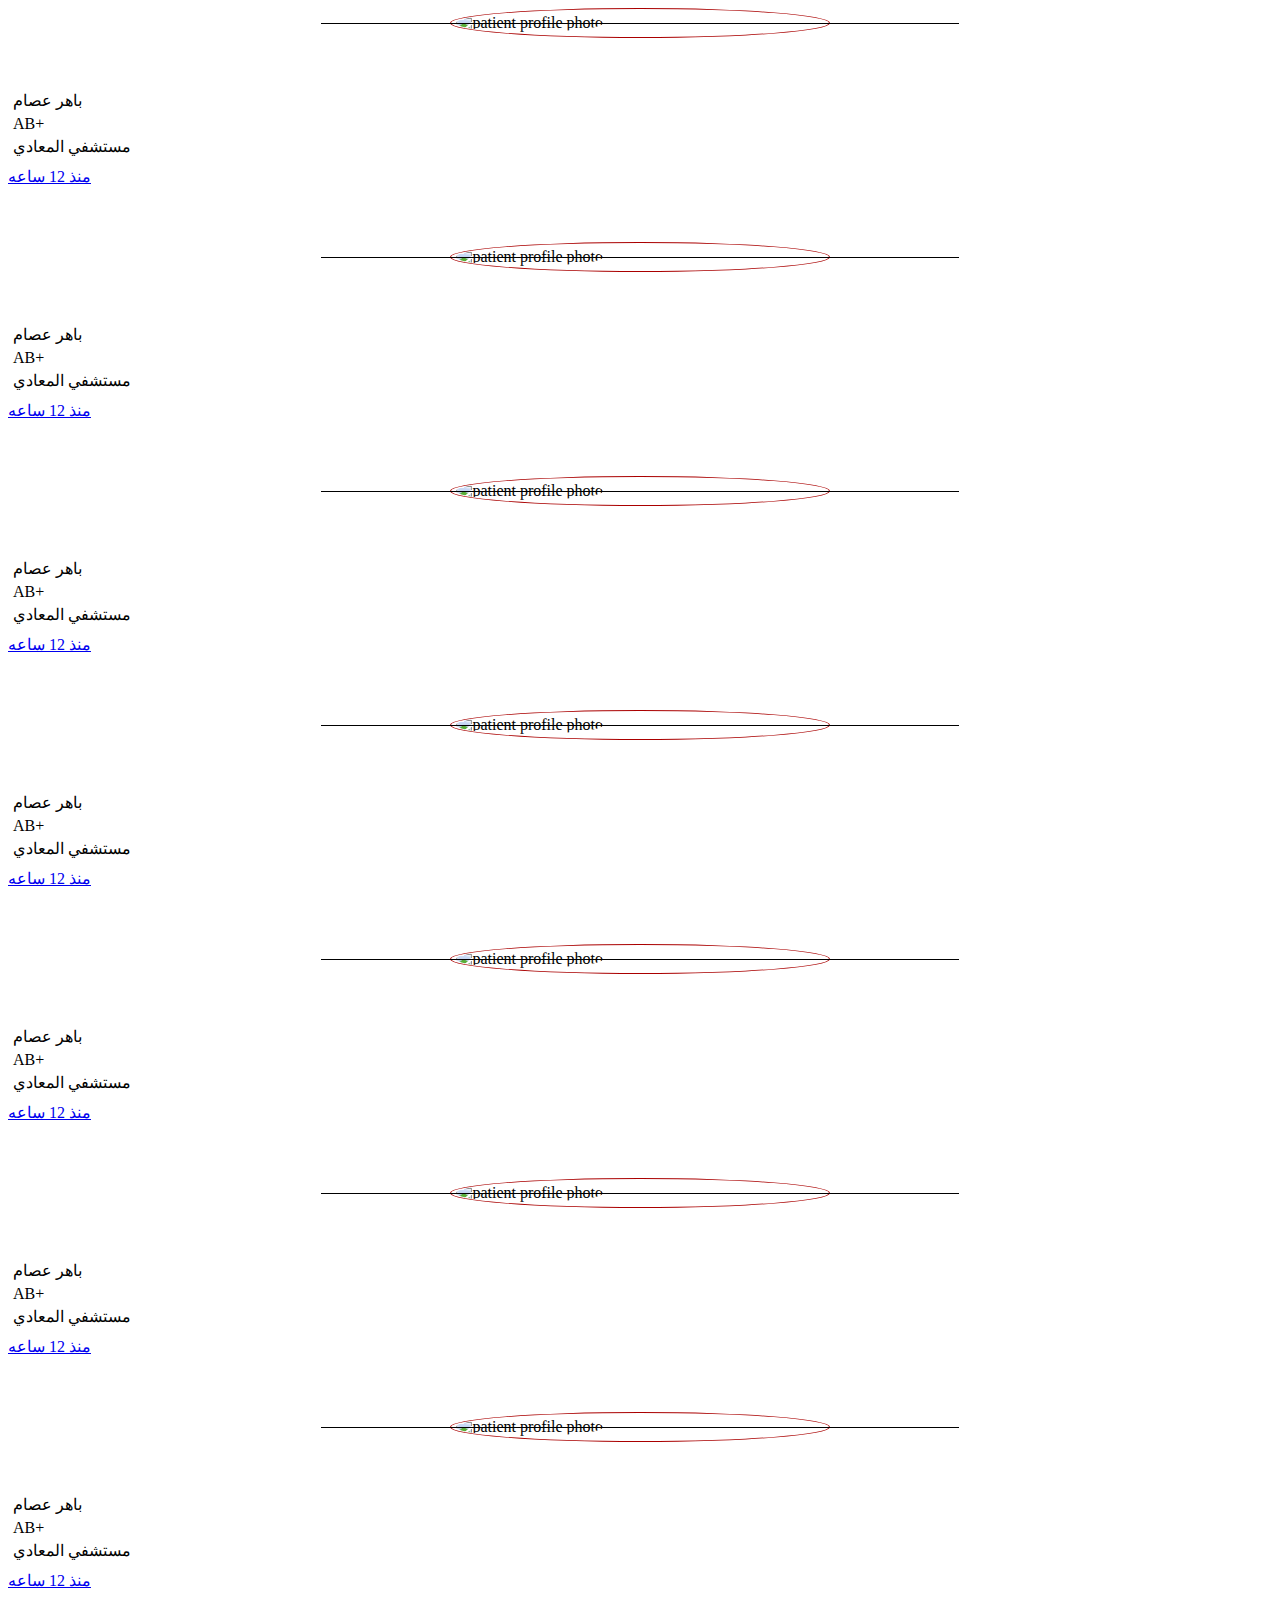
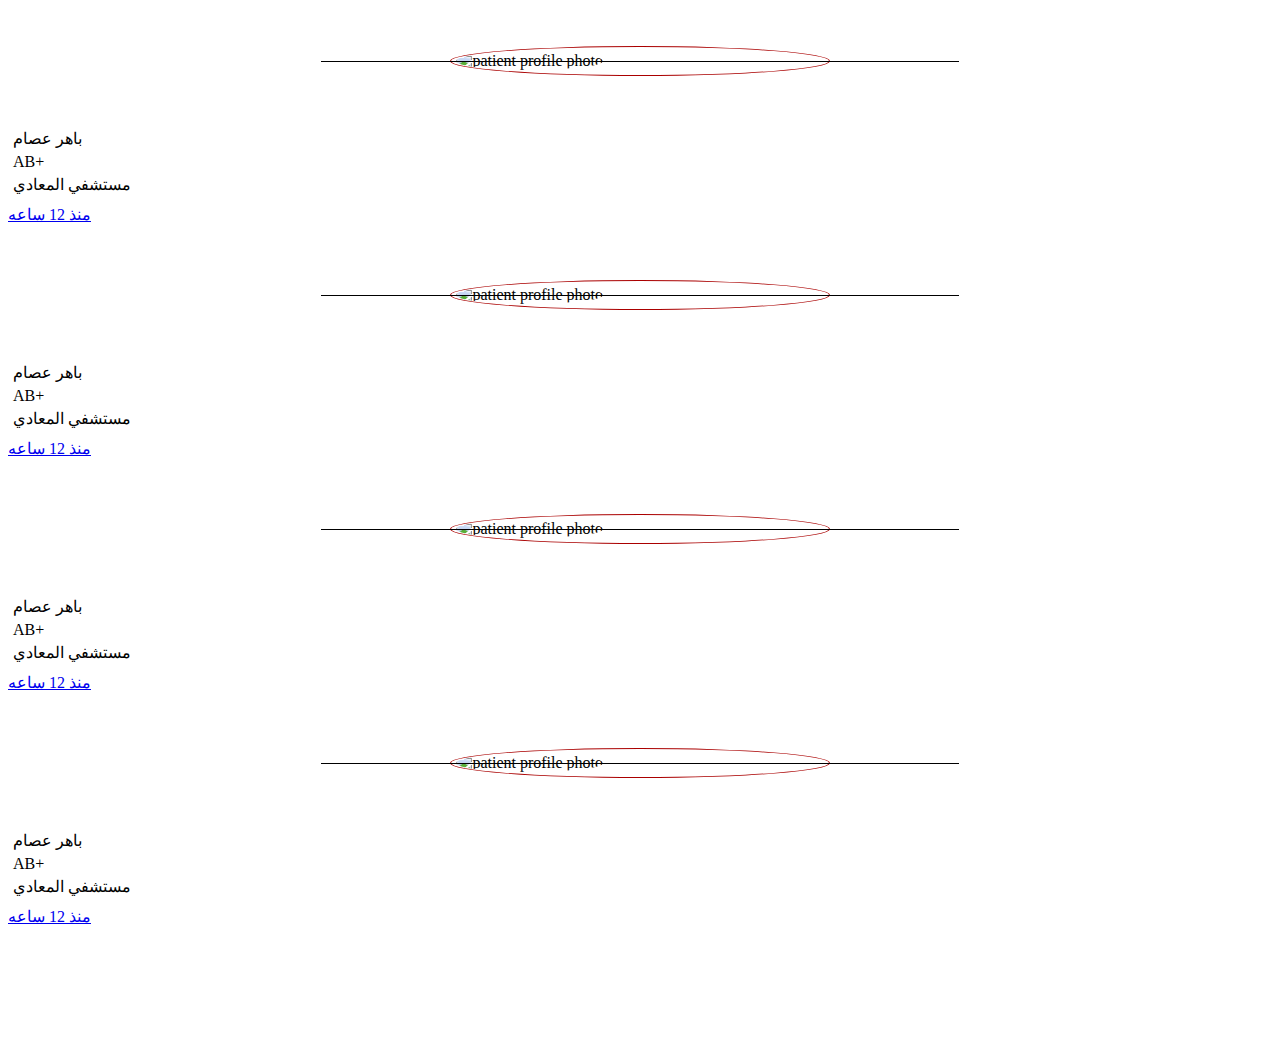
==== commit af3bd7d9: "last update" ====
--- a/index.html
+++ b/index.html
@@ -99,225 +99,232 @@
                         </div>
                     </div>
                 </div>
-                <div class="owl-carousel owl-theme  patients ">
-                    <div class="item">
-                        <div class="card patient-card">
-                            <div class="patient-img">
-                                <img src="images/avatar/man-1.png" alt="patient profile photo">
-                            </div>
-                            <div class="patient-data">
-                                    <p><i class="icofont-user-alt-2"></i>باهر عصام</p>
-                                <p>AB+<i class="icofont-blood-drop"></i></p>
-                                
-                                <p><i class="icofont-hospital"></i>مستشفي المعادي</p>
-                            </div>
-                            <a href="#" target="blank" class="text-right">منذ 12 ساعه</a>
-                            <div class="patient-overlay">
-                                <div>
-                                    <button class="btn btn-warning">تواصل معه</button>
-                                    <button class="btn btn-success">إعرف قصِته</button>
-                                </div>
-                            </div>
-                        </div>
-                    </div>
-                    <div class="item">
-                        <div class="card patient-card">
-                            <div class="patient-img">
-                                <img src="images/avatar/man.png" alt="patient profile photo">
-                            </div>
-                            <div class="patient-data">
-                                    <p><i class="icofont-user-alt-2"></i>باهر عصام</p>
-                                <p>AB+<i class="icofont-blood-drop"></i></p>
-                                
-                                <p><i class="icofont-hospital"></i>مستشفي المعادي</p>
-                            </div>
-                            <a href="#" target="blank" class="text-right">منذ 12 ساعه</a>
-                            <div class="patient-overlay">
-                                <div>
-                                    <button class="btn btn-warning">تواصل معه</button>
-                                    <button class="btn btn-success">إعرف قصِته</button>
-                                </div>
-                            </div>
-                        </div>
-                    </div>
-                    <div class="item">
-                        <div class="card patient-card">
-                            <div class="patient-img">
-                                <img src="images/avatar/man-1.png" alt="patient profile photo">
-                            </div>
-                            <div class="patient-data">
-                                    <p><i class="icofont-user-alt-2"></i>باهر عصام</p>
-                                <p>AB+<i class="icofont-blood-drop"></i></p>
-                                
-                                <p><i class="icofont-hospital"></i>مستشفي المعادي</p>
-                            </div>
-                            <a href="#" target="blank" class="text-right">منذ 12 ساعه</a>
-                            <div class="patient-overlay">
-                                <div>
-                                    <button class="btn btn-warning">تواصل معه</button>
-                                    <button class="btn btn-success">إعرف قصِته</button>
-                                </div>
-                            </div>
-                        </div>
-                    </div>
-                    <div class="item">
-                        <div class="card patient-card">
-                            <div class="patient-img">
-                                <img src="images/avatar/man-2.png" alt="patient profile photo">
-                            </div>
-                            <div class="patient-data">
-                                    <p><i class="icofont-user-alt-2"></i>باهر عصام</p>
-                                <p>AB+<i class="icofont-blood-drop"></i></p>
-                                
-                                <p><i class="icofont-hospital"></i>مستشفي المعادي</p>
-                            </div>
-                            <a href="#" target="blank" class="text-right">منذ 12 ساعه</a>
-                            <div class="patient-overlay">
-                                <div>
-                                    <button class="btn btn-warning">تواصل معه</button>
-                                    <button class="btn btn-success">إعرف قصِته</button>
-                                </div>
-                            </div>
-                        </div>
-                    </div>
-                    <div class="item">
-                        <div class="card patient-card">
-                            <div class="patient-img">
-                                <img src="images/avatar/man-3.png" alt="patient profile photo">
-                            </div>
-                            <div class="patient-data">
-                                    <p><i class="icofont-user-alt-2"></i>باهر عصام</p>
-                                <p>AB+<i class="icofont-blood-drop"></i></p>
-                                
-                                <p><i class="icofont-hospital"></i>مستشفي المعادي</p>
-                            </div>
-                            <a href="#" target="blank" class="text-right">منذ 12 ساعه</a>
-                            <div class="patient-overlay">
-                                <div>
-                                    <button class="btn btn-warning">تواصل معه</button>
-                                    <button class="btn btn-success">إعرف قصِته</button>
-                                </div>
-                            </div>
-                        </div>
-                    </div>
-                    <div class="item">
-                        <div class="card patient-card">
-                            <div class="patient-img">
-                                <img src="images/avatar/man-4.png" alt="patient profile photo">
-                            </div>
-                            <div class="patient-data">
-                                    <p><i class="icofont-user-alt-2"></i>باهر عصام</p>
-                                <p>AB+<i class="icofont-blood-drop"></i></p>
-                                
-                                <p><i class="icofont-hospital"></i>مستشفي المعادي</p>
-                            </div>
-                            <a href="#" target="blank" class="text-right">منذ 12 ساعه</a>
-                            <div class="patient-overlay">
-                                <div>
-                                    <button class="btn btn-warning">تواصل معه</button>
-                                    <button class="btn btn-success">إعرف قصِته</button>
-                                </div>
-                            </div>
-                        </div>
-                    </div>
-                    <div class="item">
-                        <div class="card patient-card">
-                            <div class="patient-img">
-                                <img src="images/avatar/girl.png" alt="patient profile photo">
-                            </div>
-                            <div class="patient-data">
-                                    <p><i class="icofont-user-alt-2"></i>باهر عصام</p>
-                                <p>AB+<i class="icofont-blood-drop"></i></p>
-                                
-                                <p><i class="icofont-hospital"></i>مستشفي المعادي</p>
-                            </div>
-                            <a href="#" target="blank" class="text-right">منذ 12 ساعه</a>
-                            <div class="patient-overlay">
-                                <div>
-                                    <button class="btn btn-warning">تواصل معه</button>
-                                    <button class="btn btn-success">إعرف قصِته</button>
-                                </div>
-                            </div>
-                        </div>
-                    </div>
-                    <div class="item">
-                        <div class="card patient-card">
-                            <div class="patient-img">
-                                <img src="images/avatar/girl-1.png" alt="patient profile photo">
-                            </div>
-                            <div class="patient-data">
-                                    <p><i class="icofont-user-alt-2"></i>باهر عصام</p>
-                                <p>AB+<i class="icofont-blood-drop"></i></p>
-                                
-                                <p><i class="icofont-hospital"></i>مستشفي المعادي</p>
-                            </div>
-                            <a href="#" target="blank" class="text-right">منذ 12 ساعه</a>
-                            <div class="patient-overlay">
-                                <div>
-                                    <button class="btn btn-warning">تواصل معه</button>
-                                    <button class="btn btn-success">إعرف قصِته</button>
-                                </div>
-                            </div>
-                        </div>
-                    </div>
-                    <div class="item">
-                        <div class="card patient-card">
-                            <div class="patient-img">
-                                <img src="images/avatar/boy.png" alt="patient profile photo">
-                            </div>
-                            <div class="patient-data">
-                                    <p><i class="icofont-user-alt-2"></i>باهر عصام</p>
-                                <p>AB+<i class="icofont-blood-drop"></i></p>
-                                
-                                <p><i class="icofont-hospital"></i>مستشفي المعادي</p>
-                            </div>
-                            <a href="#" target="blank" class="text-right">منذ 12 ساعه</a>
-                            <div class="patient-overlay">
-                                <div>
-                                    <button class="btn btn-warning">تواصل معه</button>
-                                    <button class="btn btn-success">إعرف قصِته</button>
-                                </div>
-                            </div>
-                        </div>
-                    </div>
-                    <div class="item">
-                        <div class="card patient-card">
-                            <div class="patient-img">
-                                <img src="images/avatar/boy-1.png" alt="patient profile photo">
-                            </div>
-                            <div class="patient-data">
-                                    <p><i class="icofont-user-alt-2"></i>باهر عصام</p>
-                                <p>AB+<i class="icofont-blood-drop"></i></p>
-                                
-                                <p><i class="icofont-hospital"></i>مستشفي المعادي</p>
-                            </div>
-                            <a href="#" target="blank" class="text-right">منذ 12 ساعه</a>
-                            <div class="patient-overlay">
-                                <div>
-                                    <button class="btn btn-warning">تواصل معه</button>
-                                    <button class="btn btn-success">إعرف قصِته</button>
-                                </div>
-                            </div>
-                        </div>
-                    </div>
-                    <div class="item">
-                        <div class="card patient-card">
-                            <div class="patient-img">
-                                <img src="images/avatar/girl-1.png" alt="patient profile photo">
-                            </div>
-                            <div class="patient-data">
-                                    <p><i class="icofont-user-alt-2"></i>باهر عصام</p>
-                                <p>AB+<i class="icofont-blood-drop"></i></p>
-                                
-                                <p><i class="icofont-hospital"></i>مستشفي المعادي</p>
-                            </div>
-                            <a href="#" target="blank" class="text-right">منذ 12 ساعه</a>
-                            <div class="patient-overlay">
-                                <div>
-                                    <button class="btn btn-warning">تواصل معه</button>
-                                    <button class="btn btn-success">إعرف قصِته</button>
-                                </div>
-                            </div>
+                <div class="main-content">
+                    <div class="owl-carousel owl-theme  patients ">
+                        <div class="item">
+                            <div class="card patient-card">
+                                <div class="patient-img">
+                                    <img src="images/avatar/man-1.png" alt="patient profile photo">
+                                </div>
+                                <div class="patient-data">
+                                        <p><i class="icofont-user-alt-2"></i>باهر عصام</p>
+                                    <p>AB+<i class="icofont-blood-drop"></i></p>
+                                    
+                                    <p><i class="icofont-hospital"></i>مستشفي المعادي</p>
+                                </div>
+                                <a href="#" target="blank" class="text-right">منذ 12 ساعه</a>
+                                <div class="patient-overlay">
+                                    <div>
+                                        <button class="btn btn-warning">تواصل معه</button>
+                                        <button class="btn btn-success">إعرف قصِته</button>
+                                    </div>
+                                </div>
+                            </div>
+                        </div>
+                        <div class="item">
+                            <div class="card patient-card">
+                                <div class="patient-img">
+                                    <img src="images/avatar/man.png" alt="patient profile photo">
+                                </div>
+                                <div class="patient-data">
+                                        <p><i class="icofont-user-alt-2"></i>باهر عصام</p>
+                                    <p>AB+<i class="icofont-blood-drop"></i></p>
+                                    
+                                    <p><i class="icofont-hospital"></i>مستشفي المعادي</p>
+                                </div>
+                                <a href="#" target="blank" class="text-right">منذ 12 ساعه</a>
+                                <div class="patient-overlay">
+                                    <div>
+                                        <button class="btn btn-warning">تواصل معه</button>
+                                        <button class="btn btn-success">إعرف قصِته</button>
+                                    </div>
+                                </div>
+                            </div>
+                        </div>
+                        <div class="item">
+                            <div class="card patient-card">
+                                <div class="patient-img">
+                                    <img src="images/avatar/man-1.png" alt="patient profile photo">
+                                </div>
+                                <div class="patient-data">
+                                        <p><i class="icofont-user-alt-2"></i>باهر عصام</p>
+                                    <p>AB+<i class="icofont-blood-drop"></i></p>
+                                    
+                                    <p><i class="icofont-hospital"></i>مستشفي المعادي</p>
+                                </div>
+                                <a href="#" target="blank" class="text-right">منذ 12 ساعه</a>
+                                <div class="patient-overlay">
+                                    <div>
+                                        <button class="btn btn-warning">تواصل معه</button>
+                                        <button class="btn btn-success">إعرف قصِته</button>
+                                    </div>
+                                </div>
+                            </div>
+                        </div>
+                        <div class="item">
+                            <div class="card patient-card">
+                                <div class="patient-img">
+                                    <img src="images/avatar/man-2.png" alt="patient profile photo">
+                                </div>
+                                <div class="patient-data">
+                                        <p><i class="icofont-user-alt-2"></i>باهر عصام</p>
+                                    <p>AB+<i class="icofont-blood-drop"></i></p>
+                                    
+                                    <p><i class="icofont-hospital"></i>مستشفي المعادي</p>
+                                </div>
+                                <a href="#" target="blank" class="text-right">منذ 12 ساعه</a>
+                                <div class="patient-overlay">
+                                    <div>
+                                        <button class="btn btn-warning">تواصل معه</button>
+                                        <button class="btn btn-success">إعرف قصِته</button>
+                                    </div>
+                                </div>
+                            </div>
+                        </div>
+                        <div class="item">
+                            <div class="card patient-card">
+                                <div class="patient-img">
+                                    <img src="images/avatar/man-3.png" alt="patient profile photo">
+                                </div>
+                                <div class="patient-data">
+                                        <p><i class="icofont-user-alt-2"></i>باهر عصام</p>
+                                    <p>AB+<i class="icofont-blood-drop"></i></p>
+                                    
+                                    <p><i class="icofont-hospital"></i>مستشفي المعادي</p>
+                                </div>
+                                <a href="#" target="blank" class="text-right">منذ 12 ساعه</a>
+                                <div class="patient-overlay">
+                                    <div>
+                                        <button class="btn btn-warning">تواصل معه</button>
+                                        <button class="btn btn-success">إعرف قصِته</button>
+                                    </div>
+                                </div>
+                            </div>
+                        </div>
+                        <div class="item">
+                            <div class="card patient-card">
+                                <div class="patient-img">
+                                    <img src="images/avatar/man-4.png" alt="patient profile photo">
+                                </div>
+                                <div class="patient-data">
+                                        <p><i class="icofont-user-alt-2"></i>باهر عصام</p>
+                                    <p>AB+<i class="icofont-blood-drop"></i></p>
+                                    
+                                    <p><i class="icofont-hospital"></i>مستشفي المعادي</p>
+                                </div>
+                                <a href="#" target="blank" class="text-right">منذ 12 ساعه</a>
+                                <div class="patient-overlay">
+                                    <div>
+                                        <button class="btn btn-warning">تواصل معه</button>
+                                        <button class="btn btn-success">إعرف قصِته</button>
+                                    </div>
+                                </div>
+                            </div>
+                        </div>
+                        <div class="item">
+                            <div class="card patient-card">
+                                <div class="patient-img">
+                                    <img src="images/avatar/girl.png" alt="patient profile photo">
+                                </div>
+                                <div class="patient-data">
+                                        <p><i class="icofont-user-alt-2"></i>باهر عصام</p>
+                                    <p>AB+<i class="icofont-blood-drop"></i></p>
+                                    
+                                    <p><i class="icofont-hospital"></i>مستشفي المعادي</p>
+                                </div>
+                                <a href="#" target="blank" class="text-right">منذ 12 ساعه</a>
+                                <div class="patient-overlay">
+                                    <div>
+                                        <button class="btn btn-warning">تواصل معه</button>
+                                        <button class="btn btn-success">إعرف قصِته</button>
+                                    </div>
+                                </div>
+                            </div>
+                        </div>
+                        <div class="item">
+                            <div class="card patient-card">
+                                <div class="patient-img">
+                                    <img src="images/avatar/girl-1.png" alt="patient profile photo">
+                                </div>
+                                <div class="patient-data">
+                                        <p><i class="icofont-user-alt-2"></i>باهر عصام</p>
+                                    <p>AB+<i class="icofont-blood-drop"></i></p>
+                                    
+                                    <p><i class="icofont-hospital"></i>مستشفي المعادي</p>
+                                </div>
+                                <a href="#" target="blank" class="text-right">منذ 12 ساعه</a>
+                                <div class="patient-overlay">
+                                    <div>
+                                        <button class="btn btn-warning">تواصل معه</button>
+                                        <button class="btn btn-success">إعرف قصِته</button>
+                                    </div>
+                                </div>
+                            </div>
+                        </div>
+                        <div class="item">
+                            <div class="card patient-card">
+                                <div class="patient-img">
+                                    <img src="images/avatar/boy.png" alt="patient profile photo">
+                                </div>
+                                <div class="patient-data">
+                                        <p><i class="icofont-user-alt-2"></i>باهر عصام</p>
+                                    <p>AB+<i class="icofont-blood-drop"></i></p>
+                                    
+                                    <p><i class="icofont-hospital"></i>مستشفي المعادي</p>
+                                </div>
+                                <a href="#" target="blank" class="text-right">منذ 12 ساعه</a>
+                                <div class="patient-overlay">
+                                    <div>
+                                        <button class="btn btn-warning">تواصل معه</button>
+                                        <button class="btn btn-success">إعرف قصِته</button>
+                                    </div>
+                                </div>
+                            </div>
+                        </div>
+                        <div class="item">
+                            <div class="card patient-card">
+                                <div class="patient-img">
+                                    <img src="images/avatar/boy-1.png" alt="patient profile photo">
+                                </div>
+                                <div class="patient-data">
+                                        <p><i class="icofont-user-alt-2"></i>باهر عصام</p>
+                                    <p>AB+<i class="icofont-blood-drop"></i></p>
+                                    
+                                    <p><i class="icofont-hospital"></i>مستشفي المعادي</p>
+                                </div>
+                                <a href="#" target="blank" class="text-right">منذ 12 ساعه</a>
+                                <div class="patient-overlay">
+                                    <div>
+                                        <button class="btn btn-warning">تواصل معه</button>
+                                        <button class="btn btn-success">إعرف قصِته</button>
+                                    </div>
+                                </div>
+                            </div>
+                        </div>
+                        <div class="item">
+                            <div class="card patient-card">
+                                <div class="patient-img">
+                                    <img src="images/avatar/girl-1.png" alt="patient profile photo">
+                                </div>
+                                <div class="patient-data">
+                                        <p><i class="icofont-user-alt-2"></i>باهر عصام</p>
+                                    <p>AB+<i class="icofont-blood-drop"></i></p>
+                                    
+                                    <p><i class="icofont-hospital"></i>مستشفي المعادي</p>
+                                </div>
+                                <a href="#" target="blank" class="text-right">منذ 12 ساعه</a>
+                                <div class="patient-overlay">
+                                    <div>
+                                        <button class="btn btn-warning">تواصل معه</button>
+                                        <button class="btn btn-success">إعرف قصِته</button>
+                                    </div>
+                                </div>
+                            </div>
+                        </div>
+                    </div>
+                    <div class="owl-theme">
+                        <div class="owl-controls">
+                            <div class="custom-nav owl-nav"></div>
                         </div>
                     </div>
                 </div>
--- a/css/style.css
+++ b/css/style.css
@@ -149,12 +149,12 @@
 }
 .header-content > p
 {
-  font-size: 30px;
+  font-size: 25px;
   margin-bottom: 5%;
 }
 .header-btns
 {
-    margin-top: 5%;
+  margin-top: 5%;
 }
 .header-btns
 {
@@ -183,7 +183,7 @@
 /*patients section 1*/
 .patients {padding: 5% 0;}
 .patients-content > h3 {color: red;}
-.patients-number {color: red;}
+.patients-number {color: red; font-size: 25px}
 .patient-img
 {
   width: 30%;
@@ -299,3 +299,35 @@
   font-size: 20px;
   margin: 0 0 0 10px;
 }
+
+
+
+.main-content {
+  position: relative;
+}
+.main-content .owl-theme .custom-nav {
+  position: absolute;
+  top: 35%;
+  left: -100px;
+  right: -100px;
+}
+.main-content .owl-theme .custom-nav .owl-prev,
+.main-content .owl-theme .custom-nav .owl-next {
+  position: absolute;
+  height: 100px;
+  color: inherit;
+  background: none;
+  border: none;
+  z-index: 100;
+}
+.main-content .owl-theme .custom-nav .owl-prev i,
+.main-content .owl-theme .custom-nav .owl-next i {
+  font-size: 2.5rem;
+  color: #cecece;
+}
+.main-content .owl-theme .custom-nav .owl-prev {
+  left: 0;
+}
+.main-content .owl-theme .custom-nav .owl-next {
+  right: 0;
+}
